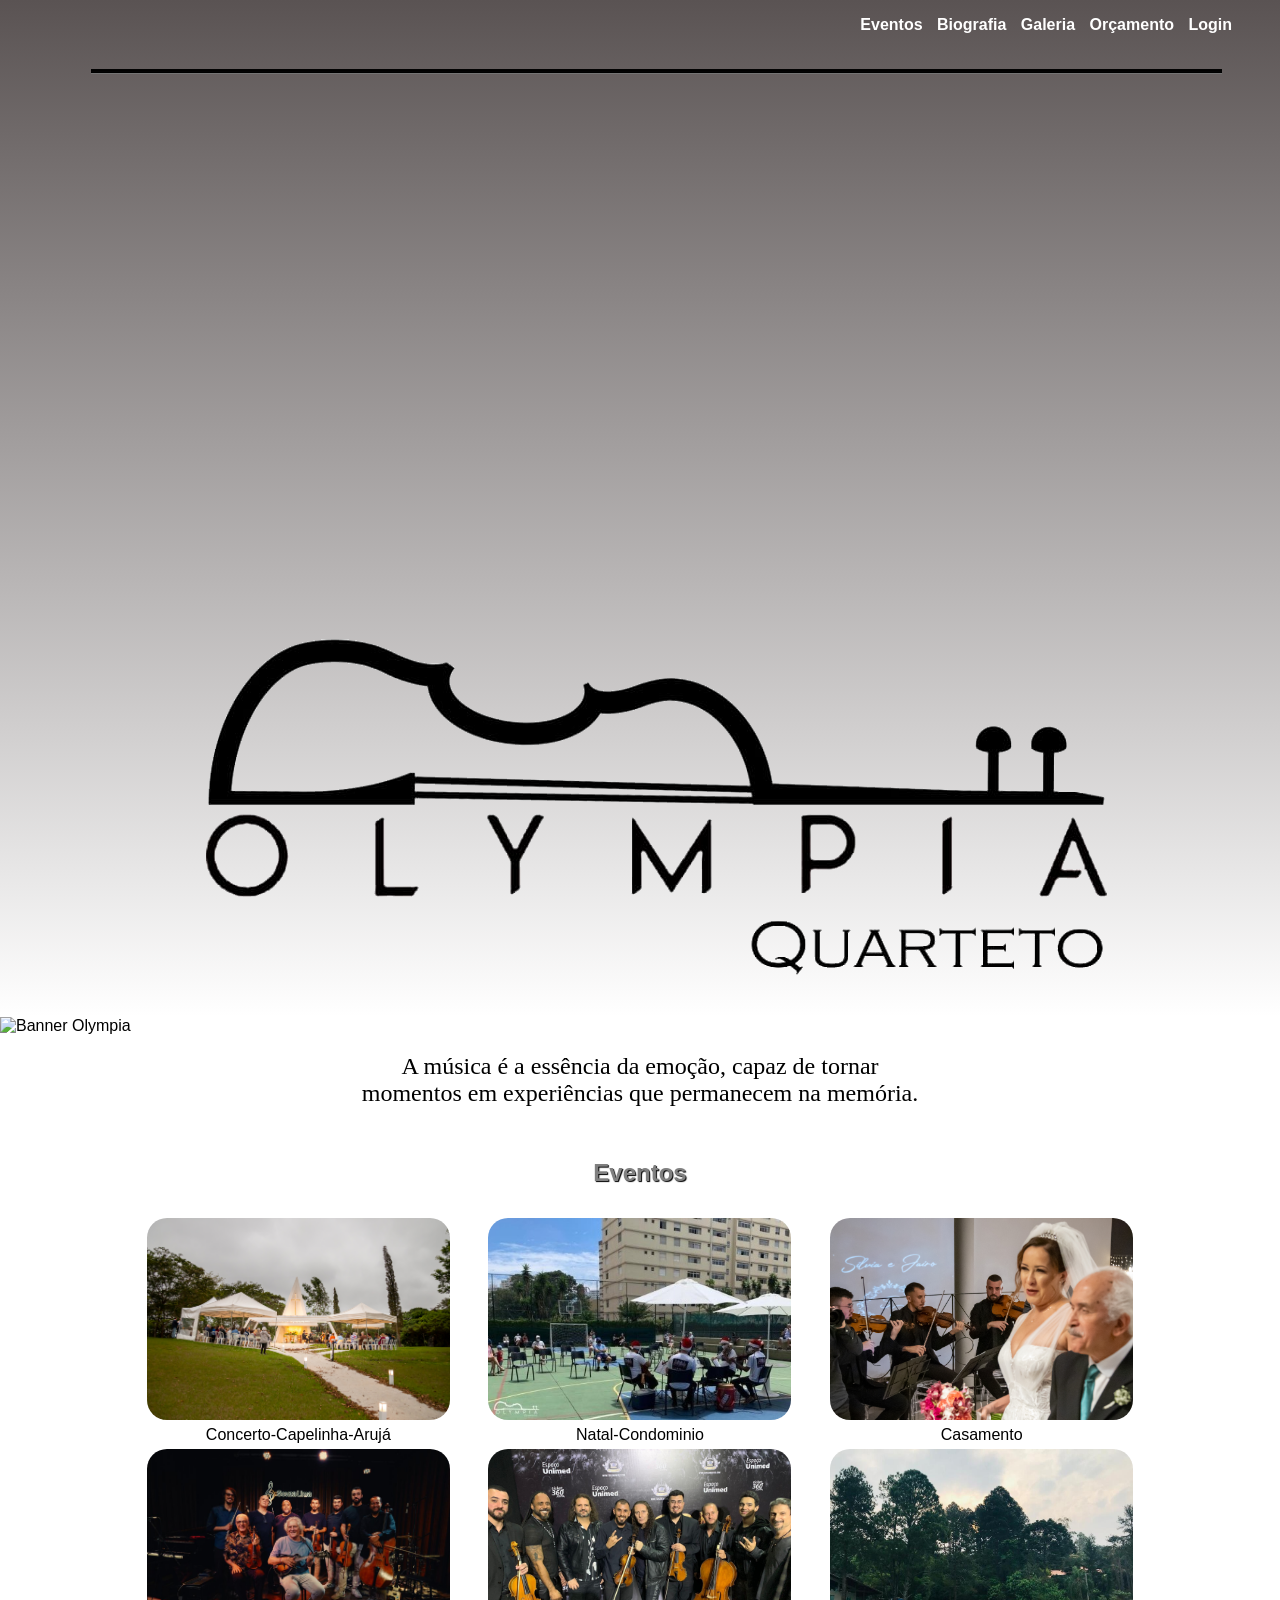
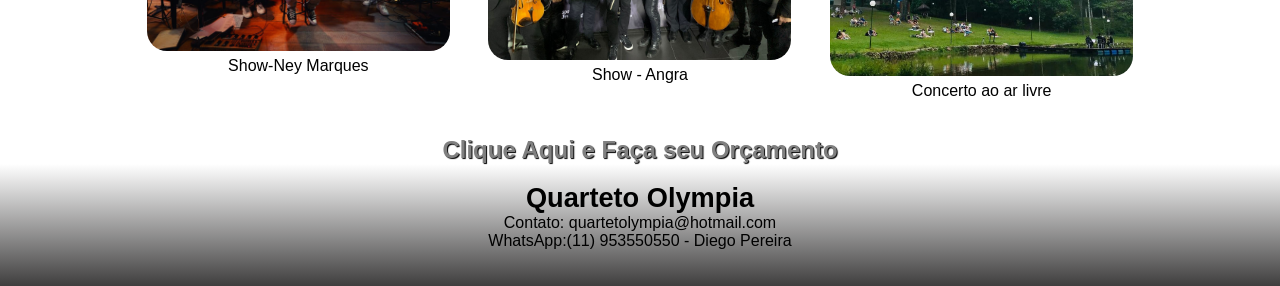
==== target/classes/static/index.html @ dbd0b1e3 "v2: Migracao para Java + Spring Boot + JWT + Security + MySQL" ====
<!DOCTYPE html>
<html lang="pt-br">
<head>
    <meta charset="UTF-8">
    <meta name="viewport" content="width=device-width, initial-scale=1.0">
    <link rel="stylesheet" type="text/css" href="css/style.css">
    <title>Quarteto Olympia</title>
</head>
<body>
    <header> 
    <nav>
        <a href="#Eventos">Eventos</a>
        <a href="pages/biografia.html" title="Biografia">Biografia</a>
        <a href="pages/galeria.html" title="Fotos">Galeria</a>
        <a href="pages/orcamento.html" title="Orçamento">Orçamento</a>
        <span id="nav-auth">
            <a href="pages/login.html" title="Login">Login</a>
        </span>
    </nav>
    <br>
    <figure>
        <img src="img/logo.png" alt="Logo">
    </figure>
    </header>

<section class="banner">
    <img id="slide" src="img/imagem1.jpg" alt="Banner Olympia">
</section>
<script>
    let imagens = [
        "img/imagem1.jpg",
        "img/imagem2.jpg",
        "img/imagem3.jpg",
    ];
    let index = 0;
    let slide = document.getElementById("slide");
    function trocarImagem() {
        index++;
        if (index >= imagens.length) { index = 0; }
        slide.style.opacity = 0;
        setTimeout(() => { slide.src = imagens[index]; slide.style.opacity = 1; }, 500);
    }
    setInterval(trocarImagem, 5000);

    const token = localStorage.getItem('olympia_token');
    const user = JSON.parse(localStorage.getItem('olympia_user') || 'null');
    if (token && user) {
        document.getElementById('nav-auth').innerHTML = `
            <a href="pages/pedidos.html">Meus Pedidos</a>
            ${user.role === 'ROLE_ADMIN' ? '<a href="pages/admin.html">Admin</a>' : ''}
            <a href="#" onclick="logout()">Sair</a>
        `;
    }
    function logout() {
        localStorage.removeItem('olympia_token');
        localStorage.removeItem('olympia_user');
        location.reload();
    }
</script>
<br>

<p class="paragrafo"> A música é a essência da emoção, capaz de tornar<br> momentos em experiências que permanecem na memória.</p>

<br>
<a href="#" id="Eventos"></a>
<br>
<section class="conteudo" id="grid-conteudo">
<h5>Eventos</h5> 
<br>
<div class="grid">
    <div><figure>
        <img class="imagens-site" src="img/capelinha.jpg" alt="imagem capela">  
        <figcaption>Concerto-Capelinha-Arujá</figcaption>
    </figure></div>
    <div><figure>
        <img class="imagens-site" src="img/Concerto_de_Natal-Condominio.jpg" alt="imagem Concerto de natal"> 
        <figcaption>Natal-Condominio</figcaption> 
    </figure></div>
    <div><figure>
        <img class="imagens-site" src="img/casamento.jpg" alt="imagem de casamento"> 
        <figcaption>Casamento</figcaption> 
    </figure></div>
    <div><figure>
        <img class="imagens-site" src="img/bandolim.jpg" alt="imagem Quarteto e bandolim">  
        <figcaption>Show-Ney Marques</figcaption>
    </figure></div>
    <div><figure>
        <img class="imagens-site" src="img/angra.jpg" alt="imagem Show do angra">  
        <figcaption>Show - Angra</figcaption>
    </figure></div>
    <div><figure>
        <img class="imagens-site" src="img/Haras-2.jpg" alt="Concerto ao ar livre"> 
        <figcaption>Concerto ao ar livre</figcaption> 
    </figure></div>
</div>
</section>
<br>
<a href="pages/orcamento.html"><h5>Clique Aqui e Faça seu Orçamento</h5></a>

<footer> 
    <br>
    <h3>Quarteto Olympia</h3>
    <p>Contato: quartetolympia@hotmail.com</p>
    <p>WhatsApp:(11) 953550550 - Diego Pereira</p>
    <br><br>
</footer>

</body>
</html>
---- target/classes/static/css/style.css ----
*{
    margin:0;
    border:0;
    padding:0;
}

html{

    font-family: arial;
}

header{
    background: linear-gradient(to top, #fff, #5a5353);
    color: #fff;
    width: 100%;
    font-size: 1.8rem;
    padding: 1rem;
        
}

footer{
    background: linear-gradient(to bottom, #fff, #3f3e3e);
    color: black;
    width: 100%;
    text-align: center;

}



.conteudo{
    font-size: 1.6rem;
    background-color: #fff;
    padding: 1rem;
    margin:0 auto;
    text-align: justify;
    max-width: 80%;
   
}

figure{
    text-align: center;
}




.imagens-site{
    border-radius: 20px;
    width: 90%;
    height: 30%;
    
    
}

.imagens-site:hover{
    border-radius: 20px;
    width: 90%;
    height: 30%;
    opacity: 0.7;
    
    
}

@media(min-width:280px) and (max-width:450px){
    .imagens-site{
        border-radius: 20px;
        width: 90%;
        height: 30%;
    }
}

.paragrafo {
    font-family: Georgia, serif;
    text-align: center;
    font-size: 1.5rem;
}

h1{
    font-size: 2rem;
    text-align: center;
    text-shadow: 1px 1px 1px #000;
    color: grey;
}

h2{
    font-size: 1.9rem;
}

h3{
    font-size: 1.7rem;
}

h4{
    font-size: 1.6rem;
}

h5{
    font-size: 1.5rem;
    color: grey;

    text-shadow: 1px 1px 1px   #000;
    text-align: center;
}

ul{
    font-family: Georgia, serif;
    text-align: center;
    font-size: 1rem;

}

#grid-conteudo{
    background-color: #fff;
}

.grid{
    display: grid;
    grid-template-columns: repeat(auto-fill, minmax(300px, 1fr));
    grid-gap: 1px;
    max-width: 1200px;
    margin: 0 auto;
    max-height: 50%;
    
}

.grid div{
    background-color: #fff;
    text-align: center;
    padding: 2px;
    
}

nav{
    text-align: right;
    font-size: 1rem;
    word-spacing: 10px;
    margin-right: 5%;
    padding-bottom: 2px;
}

a{
    text-decoration: none;
    color: #fff;
    font-weight: bold;
}

a:hover{
    color:#ff8247
    
}

figcaption{
    font-size: 1rem;
}

.banner{
    width: 100%;
    height: 100%;
    overflow: hidden;
    position: relative;

}
.banner img {
 width: 100%;
 height: 100%;
 object-fit: cover ;
 display: block;
 transition: opacity 1.5s ease-in-out;

}
@media (max-width: 480px) {
    .banner {
        height: 40vh; 
    }
}
/* ── SISTEMA - classes adicionais ── */
.formulario {
    max-width: 800px;
    margin: 0 auto;
    padding: 30px;
    background: #f9f9f9;
    border-radius: 10px;
    box-shadow: 0 5px 15px rgba(0,0,0,0.1);
}
.form-row { display: grid; grid-template-columns: 1fr 1fr; gap: 20px; margin-bottom: 15px; }
.form-group { margin-bottom: 15px; }
.form-group.full-width { grid-column: 1 / -1; }
label { display: block; color: #333; font-weight: bold; margin-bottom: 5px; font-size: 0.9rem; }
label .required { color: #e74c3c; }
input, select, textarea {
    width: 100%;
    padding: 10px;
    border: 2px solid #ddd;
    border-radius: 5px;
    font-size: 1rem;
    transition: border-color 0.3s;
}
input:focus, select:focus, textarea:focus { outline: none; border-color: #ff8247; }
textarea { resize: vertical; min-height: 100px; font-family: arial; }
.btn {
    background: linear-gradient(to right, #5a5353, #3f3e3e);
    color: white;
    border: none;
    padding: 12px 28px;
    font-size: 1rem;
    font-weight: bold;
    cursor: pointer;
    border-radius: 5px;
    transition: all 0.3s;
    display: inline-block;
    text-decoration: none;
}
.btn:hover { background: linear-gradient(to right, #3f3e3e, #2a2929); transform: translateY(-2px); box-shadow: 0 5px 15px rgba(0,0,0,0.3); color: #fff; }
.btn-block { width: 100%; text-align: center; }
.btn-danger { background: linear-gradient(to right, #c0392b, #e74c3c); }
.btn-success { background: linear-gradient(to right, #27ae60, #2ecc71); }
.btn-sm { padding: 6px 14px; font-size: 0.85rem; }
.alert { padding: 12px 18px; border-radius: 6px; margin: 10px 0; font-size: 0.95rem; }
.alert-success { background: #d4edda; color: #155724; border: 1px solid #c3e6cb; }
.alert-error   { background: #f8d7da; color: #721c24; border: 1px solid #f5c6cb; }
.alert-info    { background: #d1ecf1; color: #0c5460; border: 1px solid #bee5eb; }
.tabela-container { overflow-x: auto; margin: 20px 0; }
table { width: 100%; border-collapse: collapse; font-size: 0.95rem; }
th { background: #5a5353; color: #fff; padding: 10px 14px; text-align: left; }
td { padding: 9px 14px; border-bottom: 1px solid #ddd; }
tr:hover td { background: #f5f5f5; }
.badge { padding: 3px 10px; border-radius: 12px; font-size: 0.8rem; font-weight: bold; }
.badge-pendente   { background: #fff3cd; color: #856404; }
.badge-confirmado { background: #d4edda; color: #155724; }
.badge-cancelado  { background: #f8d7da; color: #721c24; }
.badge-concluido  { background: #cce5ff; color: #004085; }
.card { background: #fff; border-radius: 10px; box-shadow: 0 3px 12px rgba(0,0,0,0.1); padding: 20px; margin: 16px 0; }
.card-header { font-size: 1.1rem; font-weight: bold; color: #5a5353; margin-bottom: 12px; border-bottom: 2px solid #ff8247; padding-bottom: 8px; }
.formacoes-grid { display: grid; grid-template-columns: repeat(auto-fill, minmax(220px, 1fr)); gap: 16px; margin: 20px 0; }
.formacao-card { border: 2px solid #ddd; border-radius: 10px; padding: 18px; text-align: center; cursor: pointer; transition: all 0.2s; background: #fff; }
.formacao-card:hover, .formacao-card.selecionado { border-color: #ff8247; background: #fff8f5; }
.formacao-card .valor { font-size: 1.4rem; font-weight: bold; color: #ff8247; }
.formacao-card .nome { font-weight: bold; font-size: 1.05rem; margin-bottom: 6px; }
.formacao-card .comp { font-size: 0.82rem; color: #666; }
.partituras-lista { max-height: 250px; overflow-y: auto; border: 1px solid #ddd; border-radius: 6px; padding: 8px; background: #fff; }
.partitura-item { display: flex; align-items: center; gap: 8px; padding: 4px 0; }
.partitura-item label { font-weight: normal; margin: 0; cursor: pointer; color: #333; }
.resumo { background: #f9f9f9; border-radius: 8px; padding: 16px; margin-top: 16px; }
.resumo-linha { display: flex; justify-content: space-between; padding: 4px 0; }
.resumo-total { font-size: 1.3rem; font-weight: bold; color: #ff8247; border-top: 2px solid #ddd; padding-top: 8px; margin-top: 8px; }
.loading { text-align: center; padding: 40px; color: #888; font-size: 1.1rem; }
@media (max-width: 768px) {
    .form-row { grid-template-columns: 1fr; }
    .formacoes-grid { grid-template-columns: 1fr 1fr; }
}
@media (max-width: 480px) {
    .formacoes-grid { grid-template-columns: 1fr; }
}
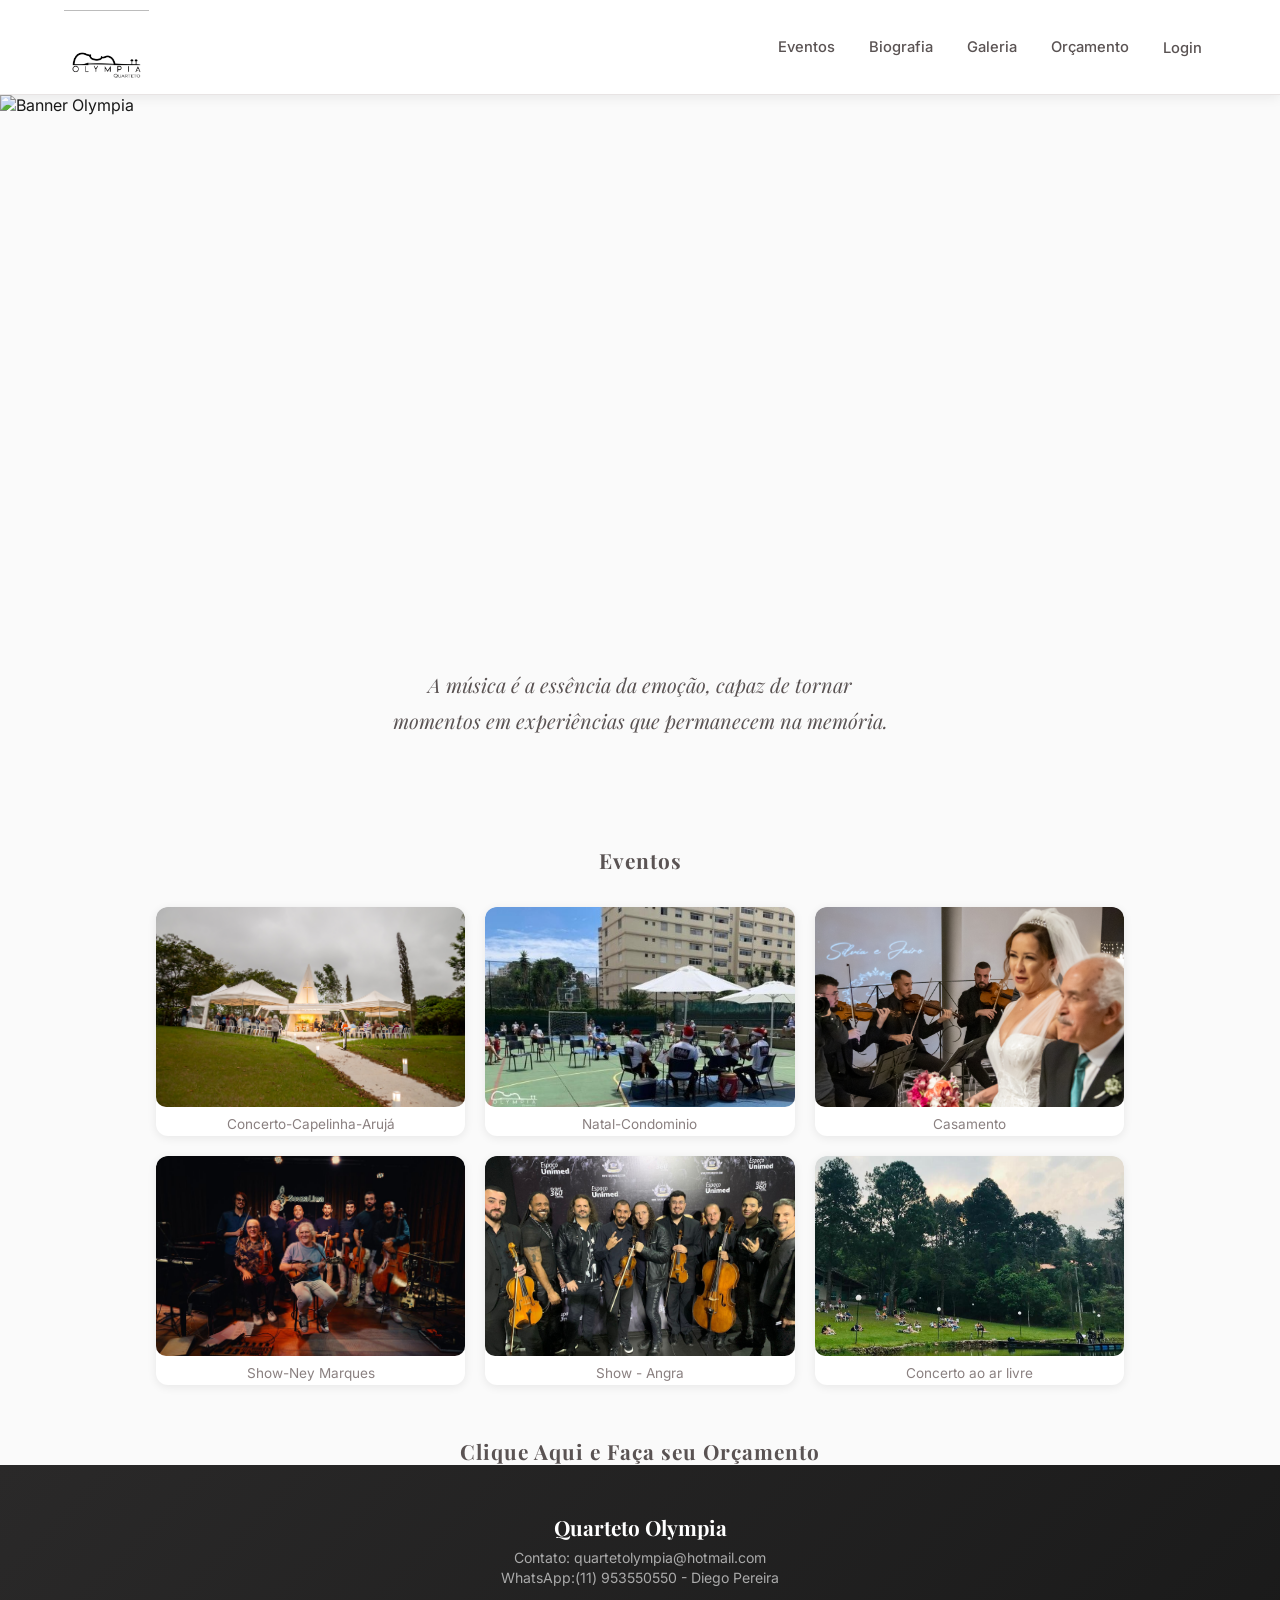
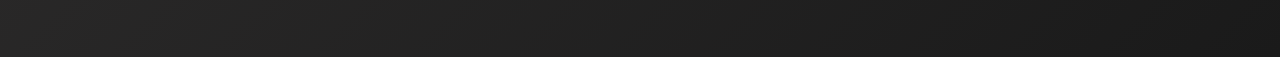
==== commit ccbeeeb5: "testes: 30 testes unitarios cobrindo todas as regras de negocio" ====
--- a/target/classes/static/index.html
+++ b/target/classes/static/index.html
@@ -7,21 +7,22 @@
     <title>Quarteto Olympia</title>
 </head>
 <body>
-    <header> 
-    <nav>
-        <a href="#Eventos">Eventos</a>
+    <header>
+    <div class="header-inner">
+        <figure>
+            <img src="img/logo.png" alt="Logo Quarteto Olympia">
+        </figure>
+        <nav>
+            <a href="#Eventos">Eventos</a>
         <a href="pages/biografia.html" title="Biografia">Biografia</a>
         <a href="pages/galeria.html" title="Fotos">Galeria</a>
         <a href="pages/orcamento.html" title="Orçamento">Orçamento</a>
         <span id="nav-auth">
-            <a href="pages/login.html" title="Login">Login</a>
+            <a href="pages/orcamento.html" title="Orçamento">Login</a>
         </span>
-    </nav>
-    <br>
-    <figure>
-        <img src="img/logo.png" alt="Logo">
-    </figure>
-    </header>
+        </nav>
+    </div>
+</header>
 
 <section class="banner">
     <img id="slide" src="img/imagem1.jpg" alt="Banner Olympia">
--- a/target/classes/static/css/style.css
+++ b/target/classes/static/css/style.css
@@ -1,254 +1,434 @@
-*{
-    margin:0;
-    border:0;
-    padding:0;
-}
-
-html{
-
-    font-family: arial;
-}
-
-header{
-    background: linear-gradient(to top, #fff, #5a5353);
-    color: #fff;
-    width: 100%;
-    font-size: 1.8rem;
-    padding: 1rem;
-        
-}
-
-footer{
-    background: linear-gradient(to bottom, #fff, #3f3e3e);
-    color: black;
-    width: 100%;
-    text-align: center;
-
-}
-
-
-
-.conteudo{
-    font-size: 1.6rem;
-    background-color: #fff;
-    padding: 1rem;
-    margin:0 auto;
-    text-align: justify;
-    max-width: 80%;
-   
-}
-
-figure{
-    text-align: center;
-}
-
-
-
-
-.imagens-site{
-    border-radius: 20px;
-    width: 90%;
-    height: 30%;
-    
-    
-}
-
-.imagens-site:hover{
-    border-radius: 20px;
-    width: 90%;
-    height: 30%;
-    opacity: 0.7;
-    
-    
-}
-
-@media(min-width:280px) and (max-width:450px){
-    .imagens-site{
-        border-radius: 20px;
-        width: 90%;
-        height: 30%;
-    }
-}
-
-.paragrafo {
-    font-family: Georgia, serif;
-    text-align: center;
-    font-size: 1.5rem;
-}
-
-h1{
-    font-size: 2rem;
-    text-align: center;
-    text-shadow: 1px 1px 1px #000;
-    color: grey;
-}
-
-h2{
-    font-size: 1.9rem;
-}
-
-h3{
-    font-size: 1.7rem;
-}
-
-h4{
-    font-size: 1.6rem;
-}
-
-h5{
-    font-size: 1.5rem;
-    color: grey;
-
-    text-shadow: 1px 1px 1px   #000;
-    text-align: center;
-}
-
-ul{
-    font-family: Georgia, serif;
-    text-align: center;
-    font-size: 1rem;
-
-}
-
-#grid-conteudo{
-    background-color: #fff;
-}
-
-.grid{
-    display: grid;
-    grid-template-columns: repeat(auto-fill, minmax(300px, 1fr));
-    grid-gap: 1px;
-    max-width: 1200px;
-    margin: 0 auto;
-    max-height: 50%;
-    
-}
-
-.grid div{
-    background-color: #fff;
-    text-align: center;
-    padding: 2px;
-    
-}
-
-nav{
-    text-align: right;
-    font-size: 1rem;
-    word-spacing: 10px;
-    margin-right: 5%;
-    padding-bottom: 2px;
-}
-
-a{
-    text-decoration: none;
-    color: #fff;
-    font-weight: bold;
-}
-
-a:hover{
-    color:#ff8247
-    
-}
-
-figcaption{
-    font-size: 1rem;
-}
-
-.banner{
-    width: 100%;
-    height: 100%;
-    overflow: hidden;
-    position: relative;
-
-}
-.banner img {
- width: 100%;
- height: 100%;
- object-fit: cover ;
- display: block;
- transition: opacity 1.5s ease-in-out;
-
-}
-@media (max-width: 480px) {
-    .banner {
-        height: 40vh; 
-    }
-}
-/* ── SISTEMA - classes adicionais ── */
+/* ══════════════════════════════════════
+   QUARTETO OLYMPIA — Design Moderno
+══════════════════════════════════════ */
+
+@import url('https://fonts.googleapis.com/css2?family=Playfair+Display:wght@400;600;700&family=Inter:wght@300;400;500;600&display=swap');
+
+*, *::before, *::after {
+    margin: 0; border: 0; padding: 0;
+    box-sizing: border-box;
+}
+
+:root {
+    --preto:    #1a1a1a;
+    --cinza:    #5a5353;
+    --cinza2:   #8a8080;
+    --laranja:  #d4782a;
+    --laranja2: #f0954a;
+    --fundo:    #fafafa;
+    --branco:   #ffffff;
+    --borda:    #e8e4e4;
+    --sombra:   rgba(0,0,0,0.08);
+}
+
+html { font-family: 'Inter', Arial, sans-serif; scroll-behavior: smooth; }
+
+body {
+    display: flex;
+    flex-direction: column;
+    min-height: 100vh;
+    background: var(--fundo);
+    color: var(--preto);
+}
+
+/* ══ HEADER ══════════════════════════ */
+header {
+    background: var(--branco);
+    width: 100%;
+    padding: 0;
+    border-bottom: 1px solid var(--borda);
+    box-shadow: 0 2px 12px var(--sombra);
+    position: sticky;
+    top: 0;
+    z-index: 100;
+}
+
+.header-inner {
+    display: flex;
+    align-items: center;
+    justify-content: space-between;
+    max-width: 1200px;
+    margin: 0 auto;
+    padding: 10px 24px;
+}
+
+header figure { margin: 0; }
+header figure img {
+    max-height: 70px;
+    width: auto;
+    max-width: 200px;
+}
+
+/* ══ NAV ══════════════════════════════ */
+nav {
+    display: flex;
+    align-items: center;
+    flex-wrap: wrap;
+    gap: 6px;
+}
+
+nav a {
+    text-decoration: none;
+    color: var(--cinza);
+    font-weight: 500;
+    font-size: 0.92rem;
+    padding: 6px 14px;
+    border-radius: 20px;
+    transition: all 0.2s;
+    white-space: nowrap;
+}
+
+nav a:hover {
+    color: var(--branco);
+    background: var(--laranja);
+}
+
+/* ══ FOOTER ══════════════════════════ */
+footer {
+    flex-shrink: 0;
+    background: linear-gradient(135deg, #2a2929, #1a1a1a);
+    color: #ccc;
+    width: 100%;
+    text-align: center;
+    padding: 28px 1rem;
+}
+
+footer h3 { color: var(--branco); font-family: 'Playfair Display', serif; font-size: 1.3rem; margin-bottom: 8px; }
+footer p  { font-size: 0.88rem; color: #aaa; margin: 3px 0; }
+
+/* ══ LINKS ════════════════════════════ */
+a { text-decoration: none; color: var(--laranja); font-weight: 500; }
+a:hover { color: var(--laranja2); }
+
+/* ══ CONTEÚDO ════════════════════════ */
+section.conteudo, section#grid-conteudo { flex: 1 0 auto; }
+
+.conteudo {
+    font-size: 1.05rem;
+    background: var(--branco);
+    padding: 2rem;
+    margin: 0 auto;
+    text-align: justify;
+    width: 100%;
+    max-width: 1000px;
+    line-height: 1.7;
+}
+
+figure { text-align: center; }
+figcaption { font-size: 0.85rem; color: var(--cinza2); margin-top: 6px; }
+
+/* ══ IMAGENS GRID ════════════════════ */
+.imagens-site {
+    border-radius: 10px;
+    width: 100%;
+    height: 200px;
+    object-fit: cover;
+    object-position: center;
+    display: block;
+    transition: transform 0.3s, box-shadow 0.3s;
+}
+.imagens-site:hover {
+    transform: scale(1.03);
+    box-shadow: 0 8px 24px rgba(0,0,0,0.18);
+}
+
+/* ══ PARAGRAFO ════════════════════════ */
+.paragrafo {
+    font-family: 'Playfair Display', Georgia, serif;
+    text-align: center;
+    font-size: 1.25rem;
+    padding: 2rem;
+    color: var(--cinza);
+    font-style: italic;
+    line-height: 1.8;
+}
+
+/* ══ TIPOGRAFIA ══════════════════════ */
+h1 { font-family: 'Playfair Display', serif; font-size: 2.2rem; text-align: center; color: var(--cinza); margin-bottom: 1rem; }
+h2 { font-family: 'Playfair Display', serif; font-size: 1.7rem; color: var(--preto); margin-bottom: 0.5rem; }
+h3 { font-size: 1.3rem; color: var(--preto); }
+h4 { font-size: 1.1rem; }
+h5 { font-family: 'Playfair Display', serif; font-size: 1.3rem; color: var(--cinza); text-align: center; letter-spacing: 1px; }
+ul { font-size: 1rem; }
+
+/* ══ GRID EVENTOS ════════════════════ */
+#grid-conteudo { background: var(--fundo); padding: 2rem 1rem; }
+
+.grid {
+    display: grid;
+    grid-template-columns: repeat(auto-fill, minmax(280px, 1fr));
+    gap: 20px;
+    max-width: 1200px;
+    margin: 0 auto;
+}
+
+.grid div {
+    background: var(--branco);
+    text-align: center;
+    border-radius: 12px;
+    overflow: hidden;
+    box-shadow: 0 2px 10px var(--sombra);
+    transition: transform 0.2s, box-shadow 0.2s;
+}
+
+.grid div:hover {
+    transform: translateY(-4px);
+    box-shadow: 0 8px 24px rgba(0,0,0,0.12);
+}
+
+/* ══ BANNER ══════════════════════════ */
+.banner { width: 100%; overflow: hidden; }
+.banner img {
+    width: 100%;
+    height: 520px;
+    object-fit: cover;
+    object-position: center 20%;
+    display: block;
+    transition: opacity 1.5s ease-in-out;
+}
+
+/* ══ SEÇÃO TÍTULO ════════════════════ */
+.secao-titulo {
+    text-align: center;
+    padding: 2.5rem 1rem 1rem;
+}
+.secao-titulo h5::after {
+    content: '';
+    display: block;
+    width: 50px;
+    height: 3px;
+    background: var(--laranja);
+    margin: 10px auto 0;
+    border-radius: 2px;
+}
+
+/* ══ FORMULÁRIOS ════════════════════ */
 .formulario {
+    width: 100%;
     max-width: 800px;
     margin: 0 auto;
-    padding: 30px;
-    background: #f9f9f9;
-    border-radius: 10px;
-    box-shadow: 0 5px 15px rgba(0,0,0,0.1);
-}
-.form-row { display: grid; grid-template-columns: 1fr 1fr; gap: 20px; margin-bottom: 15px; }
-.form-group { margin-bottom: 15px; }
+    padding: 24px;
+    background: var(--branco);
+    border-radius: 14px;
+    box-shadow: 0 4px 20px var(--sombra);
+    border: 1px solid var(--borda);
+}
+
+.form-row { display: grid; grid-template-columns: 1fr 1fr; gap: 16px; margin-bottom: 12px; }
+.form-group { margin-bottom: 14px; }
 .form-group.full-width { grid-column: 1 / -1; }
-label { display: block; color: #333; font-weight: bold; margin-bottom: 5px; font-size: 0.9rem; }
+
+label { display: block; color: var(--cinza); font-weight: 600; margin-bottom: 5px; font-size: 0.85rem; text-transform: uppercase; letter-spacing: 0.4px; }
 label .required { color: #e74c3c; }
+
 input, select, textarea {
     width: 100%;
-    padding: 10px;
-    border: 2px solid #ddd;
-    border-radius: 5px;
-    font-size: 1rem;
-    transition: border-color 0.3s;
-}
-input:focus, select:focus, textarea:focus { outline: none; border-color: #ff8247; }
-textarea { resize: vertical; min-height: 100px; font-family: arial; }
+    padding: 10px 14px;
+    border: 1.5px solid var(--borda);
+    border-radius: 8px;
+    font-size: 0.95rem;
+    transition: border-color 0.2s, box-shadow 0.2s;
+    background: var(--fundo);
+    color: var(--preto);
+    font-family: 'Inter', Arial, sans-serif;
+}
+input:focus, select:focus, textarea:focus {
+    outline: none;
+    border-color: var(--laranja);
+    box-shadow: 0 0 0 3px rgba(212,120,42,0.12);
+    background: var(--branco);
+}
+textarea { resize: vertical; min-height: 90px; }
+
+/* ══ BOTÕES ══════════════════════════ */
 .btn {
-    background: linear-gradient(to right, #5a5353, #3f3e3e);
-    color: white;
+    background: linear-gradient(135deg, var(--cinza), var(--preto));
+    color: var(--branco);
     border: none;
-    padding: 12px 28px;
-    font-size: 1rem;
-    font-weight: bold;
+    padding: 11px 26px;
+    font-size: 0.9rem;
+    font-weight: 600;
     cursor: pointer;
-    border-radius: 5px;
-    transition: all 0.3s;
+    border-radius: 8px;
+    transition: all 0.25s;
     display: inline-block;
-    text-decoration: none;
-}
-.btn:hover { background: linear-gradient(to right, #3f3e3e, #2a2929); transform: translateY(-2px); box-shadow: 0 5px 15px rgba(0,0,0,0.3); color: #fff; }
-.btn-block { width: 100%; text-align: center; }
-.btn-danger { background: linear-gradient(to right, #c0392b, #e74c3c); }
-.btn-success { background: linear-gradient(to right, #27ae60, #2ecc71); }
-.btn-sm { padding: 6px 14px; font-size: 0.85rem; }
-.alert { padding: 12px 18px; border-radius: 6px; margin: 10px 0; font-size: 0.95rem; }
-.alert-success { background: #d4edda; color: #155724; border: 1px solid #c3e6cb; }
-.alert-error   { background: #f8d7da; color: #721c24; border: 1px solid #f5c6cb; }
-.alert-info    { background: #d1ecf1; color: #0c5460; border: 1px solid #bee5eb; }
-.tabela-container { overflow-x: auto; margin: 20px 0; }
-table { width: 100%; border-collapse: collapse; font-size: 0.95rem; }
-th { background: #5a5353; color: #fff; padding: 10px 14px; text-align: left; }
-td { padding: 9px 14px; border-bottom: 1px solid #ddd; }
-tr:hover td { background: #f5f5f5; }
-.badge { padding: 3px 10px; border-radius: 12px; font-size: 0.8rem; font-weight: bold; }
+    text-align: center;
+    letter-spacing: 0.5px;
+}
+.btn:hover { background: linear-gradient(135deg, var(--laranja), var(--laranja2)); transform: translateY(-2px); box-shadow: 0 6px 18px rgba(212,120,42,0.35); color: var(--branco); }
+.btn-block  { width: 100%; }
+.btn-danger { background: linear-gradient(135deg, #c0392b, #e74c3c); }
+.btn-danger:hover { background: linear-gradient(135deg, #e74c3c, #ff6b6b); }
+.btn-success { background: linear-gradient(135deg, #27ae60, #2ecc71); }
+.btn-success:hover { background: linear-gradient(135deg, #2ecc71, #55efc4); }
+.btn-sm { padding: 6px 14px; font-size: 0.82rem; }
+
+/* ══ ALERTAS ════════════════════════ */
+.alert { padding: 12px 16px; border-radius: 8px; margin: 10px 0; font-size: 0.9rem; }
+.alert-success { background: #d4edda; color: #155724; border-left: 4px solid #28a745; }
+.alert-error   { background: #f8d7da; color: #721c24; border-left: 4px solid #dc3545; }
+.alert-info    { background: #e8f4f8; color: #0c5460; border-left: 4px solid #17a2b8; }
+
+/* ══ TABELA ══════════════════════════ */
+.tabela-container { overflow-x: auto; margin: 16px 0; border-radius: 10px; box-shadow: 0 2px 10px var(--sombra); }
+table { width: 100%; border-collapse: collapse; font-size: 0.88rem; min-width: 500px; }
+th { background: var(--cinza); color: var(--branco); padding: 12px 14px; text-align: left; font-weight: 600; font-size: 0.82rem; text-transform: uppercase; letter-spacing: 0.5px; }
+td { padding: 10px 14px; border-bottom: 1px solid #f0eded; }
+tr:hover td { background: #fdf9f7; }
+
+/* ══ BADGE ═══════════════════════════ */
+.badge { padding: 4px 12px; border-radius: 20px; font-size: 0.75rem; font-weight: 600; letter-spacing: 0.3px; }
 .badge-pendente   { background: #fff3cd; color: #856404; }
 .badge-confirmado { background: #d4edda; color: #155724; }
 .badge-cancelado  { background: #f8d7da; color: #721c24; }
 .badge-concluido  { background: #cce5ff; color: #004085; }
-.card { background: #fff; border-radius: 10px; box-shadow: 0 3px 12px rgba(0,0,0,0.1); padding: 20px; margin: 16px 0; }
-.card-header { font-size: 1.1rem; font-weight: bold; color: #5a5353; margin-bottom: 12px; border-bottom: 2px solid #ff8247; padding-bottom: 8px; }
-.formacoes-grid { display: grid; grid-template-columns: repeat(auto-fill, minmax(220px, 1fr)); gap: 16px; margin: 20px 0; }
-.formacao-card { border: 2px solid #ddd; border-radius: 10px; padding: 18px; text-align: center; cursor: pointer; transition: all 0.2s; background: #fff; }
-.formacao-card:hover, .formacao-card.selecionado { border-color: #ff8247; background: #fff8f5; }
-.formacao-card .valor { font-size: 1.4rem; font-weight: bold; color: #ff8247; }
-.formacao-card .nome { font-weight: bold; font-size: 1.05rem; margin-bottom: 6px; }
-.formacao-card .comp { font-size: 0.82rem; color: #666; }
-.partituras-lista { max-height: 250px; overflow-y: auto; border: 1px solid #ddd; border-radius: 6px; padding: 8px; background: #fff; }
-.partitura-item { display: flex; align-items: center; gap: 8px; padding: 4px 0; }
-.partitura-item label { font-weight: normal; margin: 0; cursor: pointer; color: #333; }
-.resumo { background: #f9f9f9; border-radius: 8px; padding: 16px; margin-top: 16px; }
-.resumo-linha { display: flex; justify-content: space-between; padding: 4px 0; }
-.resumo-total { font-size: 1.3rem; font-weight: bold; color: #ff8247; border-top: 2px solid #ddd; padding-top: 8px; margin-top: 8px; }
-.loading { text-align: center; padding: 40px; color: #888; font-size: 1.1rem; }
+
+/* ══ CARD ════════════════════════════ */
+.card {
+    background: var(--branco);
+    border-radius: 12px;
+    box-shadow: 0 2px 12px var(--sombra);
+    padding: 20px;
+    margin: 14px 0;
+    border: 1px solid var(--borda);
+}
+.card-header {
+    font-size: 0.95rem;
+    font-weight: 700;
+    color: var(--cinza);
+    margin-bottom: 14px;
+    padding-bottom: 10px;
+    border-bottom: 2px solid var(--laranja);
+    text-transform: uppercase;
+    letter-spacing: 0.5px;
+}
+
+/* ══ FORMAÇÕES ═══════════════════════ */
+.formacoes-grid { display: grid; grid-template-columns: repeat(auto-fill, minmax(170px, 1fr)); gap: 14px; margin: 16px 0; }
+.formacao-card {
+    border: 2px solid var(--borda);
+    border-radius: 12px;
+    padding: 18px 14px;
+    text-align: center;
+    cursor: pointer;
+    transition: all 0.25s;
+    background: var(--branco);
+    position: relative;
+    overflow: hidden;
+}
+.formacao-card::before {
+    content: '';
+    position: absolute;
+    top: 0; left: 0; right: 0;
+    height: 3px;
+    background: var(--borda);
+    transition: background 0.25s;
+}
+.formacao-card:hover, .formacao-card.selecionado {
+    border-color: var(--laranja);
+    box-shadow: 0 6px 20px rgba(212,120,42,0.2);
+    transform: translateY(-3px);
+}
+.formacao-card:hover::before, .formacao-card.selecionado::before { background: var(--laranja); }
+.formacao-card .valor { font-size: 1.2rem; font-weight: 700; color: var(--laranja); margin-top: 8px; }
+.formacao-card .nome  { font-weight: 700; font-size: 0.9rem; color: var(--preto); margin-bottom: 4px; }
+.formacao-card .comp  { font-size: 0.75rem; color: var(--cinza2); line-height: 1.4; }
+
+/* ══ PARTITURAS ══════════════════════ */
+.partituras-lista {
+    max-height: 220px;
+    overflow-y: auto;
+    border: 1.5px solid var(--borda);
+    border-radius: 8px;
+    padding: 10px 12px;
+    background: var(--fundo);
+    text-align: left;
+}
+.partituras-lista::-webkit-scrollbar { width: 5px; }
+.partituras-lista::-webkit-scrollbar-track { background: #f0eded; border-radius: 4px; }
+.partituras-lista::-webkit-scrollbar-thumb { background: var(--cinza2); border-radius: 4px; }
+
+.partitura-item { display: flex; align-items: center; gap: 10px; padding: 5px 2px; border-bottom: 1px solid #f5f2f2; text-align: left; }
+.partitura-item:last-child { border-bottom: none; }
+.partitura-item input[type='checkbox'] { flex-shrink: 0; width: 15px; height: 15px; cursor: pointer; accent-color: var(--laranja); }
+.partitura-item label { font-weight: 400; margin: 0; cursor: pointer; color: var(--preto); font-size: 0.88rem; text-align: left; line-height: 1.3; }
+
+/* ══ RESUMO ══════════════════════════ */
+.resumo { background: var(--fundo); border-radius: 10px; padding: 16px; margin-top: 16px; border: 1.5px solid var(--borda); }
+.resumo-linha { display: flex; justify-content: space-between; padding: 5px 0; font-size: 0.92rem; color: var(--cinza); }
+.resumo-total { font-size: 1.15rem; font-weight: 700; color: var(--laranja); border-top: 2px solid var(--borda); padding-top: 10px; margin-top: 8px; display: flex; justify-content: space-between; }
+
+/* ══ LOADING ═════════════════════════ */
+.loading { text-align: center; padding: 40px; color: var(--cinza2); font-size: 0.95rem; }
+
+/* ══ LAYOUT ORÇAMENTO + LOGIN ════════ */
+.orcamento-layout {
+    display: flex;
+    gap: 32px;
+    align-items: flex-start;
+    padding: 24px 0;
+    width: 100%;
+}
+.painel-login {
+    flex: 0 0 300px;
+    position: sticky;
+    top: 90px;
+}
+.painel-divisor {
+    width: 1px;
+    background: var(--borda);
+    align-self: stretch;
+    min-height: 300px;
+    flex-shrink: 0;
+}
+.painel-orcamento { flex: 1; min-width: 0; }
+
+/* ══ RESPONSIVIDADE ══════════════════ */
+@media (max-width: 1024px) {
+    .painel-login { flex: 0 0 260px; }
+    .banner img { height: 400px; }
+}
+
+@media (max-width: 900px) {
+    .orcamento-layout { flex-direction: column; }
+    .painel-login { flex: none; width: 100%; position: static; }
+    .painel-divisor { width: 100%; height: 1px; min-height: unset; margin: 8px 0; }
+    .banner img { height: 340px; }
+}
+
 @media (max-width: 768px) {
+    .header-inner { padding: 10px 16px; }
+    nav { gap: 4px; }
+    nav a { padding: 5px 10px; font-size: 0.85rem; }
+    header figure img { max-height: 55px; }
+    .banner img { height: 260px; }
+    .conteudo { padding: 1.2rem; }
     .form-row { grid-template-columns: 1fr; }
     .formacoes-grid { grid-template-columns: 1fr 1fr; }
-}
+    .imagens-site { height: 170px; }
+    h1 { font-size: 1.7rem; }
+    .paragrafo { font-size: 1.05rem; padding: 1.2rem; }
+}
+
 @media (max-width: 480px) {
+    .header-inner { flex-direction: column; gap: 10px; padding: 12px; }
+    nav { justify-content: center; flex-wrap: wrap; gap: 4px; }
+    nav a { font-size: 0.8rem; padding: 5px 10px; }
+    header figure img { max-height: 48px; }
+    .banner img { height: 190px; object-position: center 30%; }
+    .conteudo { padding: 1rem 0.8rem; font-size: 0.95rem; }
+    .formulario { padding: 14px; }
     .formacoes-grid { grid-template-columns: 1fr; }
-}
+    .grid { grid-template-columns: 1fr; }
+    .imagens-site { height: 200px; }
+    h1 { font-size: 1.4rem; }
+    .btn { padding: 10px 18px; font-size: 0.88rem; }
+    .card { padding: 14px; }
+}
+
+@media (max-width: 360px) {
+    nav a { font-size: 0.75rem; padding: 4px 8px; }
+    header figure img { max-height: 42px; }
+    .banner img { height: 150px; }
+    h1 { font-size: 1.2rem; }
+}
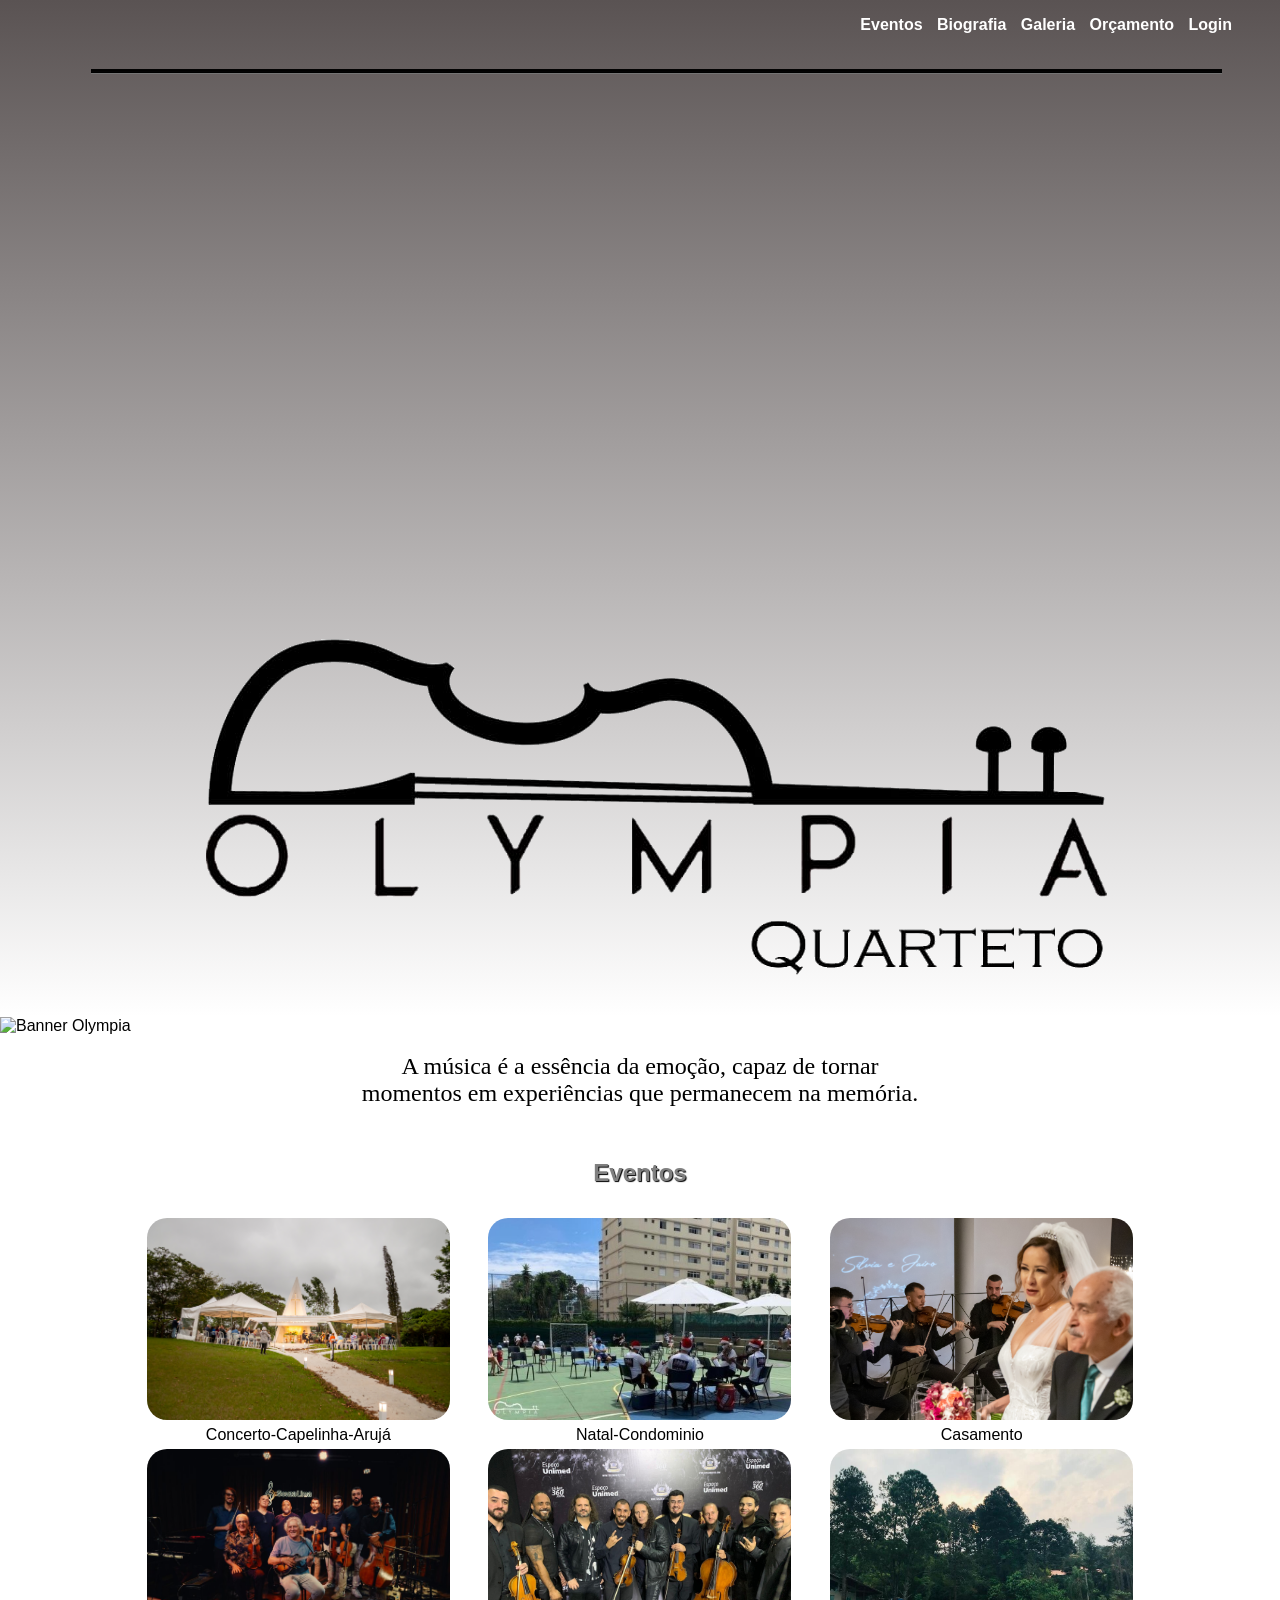
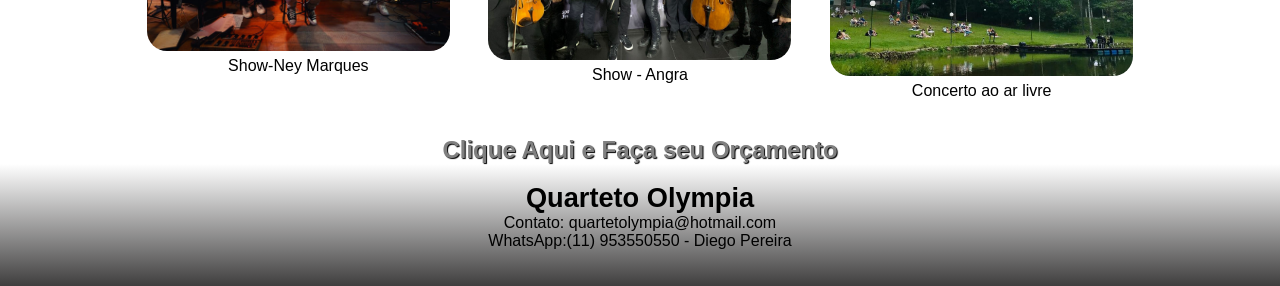
==== commit 15036e2f: "Merge pull request #1 from Gui-violeiroDev/v2-java-spring-boot V2 java spring boot" ====
--- a/target/classes/static/index.html
+++ b/target/classes/static/index.html
@@ -7,22 +7,21 @@
     <title>Quarteto Olympia</title>
 </head>
 <body>
-    <header>
-    <div class="header-inner">
-        <figure>
-            <img src="img/logo.png" alt="Logo Quarteto Olympia">
-        </figure>
-        <nav>
-            <a href="#Eventos">Eventos</a>
+    <header> 
+    <nav>
+        <a href="#Eventos">Eventos</a>
         <a href="pages/biografia.html" title="Biografia">Biografia</a>
         <a href="pages/galeria.html" title="Fotos">Galeria</a>
         <a href="pages/orcamento.html" title="Orçamento">Orçamento</a>
         <span id="nav-auth">
-            <a href="pages/orcamento.html" title="Orçamento">Login</a>
+            <a href="pages/login.html" title="Login">Login</a>
         </span>
-        </nav>
-    </div>
-</header>
+    </nav>
+    <br>
+    <figure>
+        <img src="img/logo.png" alt="Logo">
+    </figure>
+    </header>
 
 <section class="banner">
     <img id="slide" src="img/imagem1.jpg" alt="Banner Olympia">
--- a/target/classes/static/css/style.css
+++ b/target/classes/static/css/style.css
@@ -1,434 +1,254 @@
-/* ══════════════════════════════════════
-   QUARTETO OLYMPIA — Design Moderno
-══════════════════════════════════════ */
-
-@import url('https://fonts.googleapis.com/css2?family=Playfair+Display:wght@400;600;700&family=Inter:wght@300;400;500;600&display=swap');
-
-*, *::before, *::after {
-    margin: 0; border: 0; padding: 0;
-    box-sizing: border-box;
-}
-
-:root {
-    --preto:    #1a1a1a;
-    --cinza:    #5a5353;
-    --cinza2:   #8a8080;
-    --laranja:  #d4782a;
-    --laranja2: #f0954a;
-    --fundo:    #fafafa;
-    --branco:   #ffffff;
-    --borda:    #e8e4e4;
-    --sombra:   rgba(0,0,0,0.08);
-}
-
-html { font-family: 'Inter', Arial, sans-serif; scroll-behavior: smooth; }
-
-body {
-    display: flex;
-    flex-direction: column;
-    min-height: 100vh;
-    background: var(--fundo);
-    color: var(--preto);
-}
-
-/* ══ HEADER ══════════════════════════ */
-header {
-    background: var(--branco);
-    width: 100%;
-    padding: 0;
-    border-bottom: 1px solid var(--borda);
-    box-shadow: 0 2px 12px var(--sombra);
-    position: sticky;
-    top: 0;
-    z-index: 100;
-}
-
-.header-inner {
-    display: flex;
-    align-items: center;
-    justify-content: space-between;
-    max-width: 1200px;
-    margin: 0 auto;
-    padding: 10px 24px;
-}
-
-header figure { margin: 0; }
-header figure img {
-    max-height: 70px;
-    width: auto;
-    max-width: 200px;
-}
-
-/* ══ NAV ══════════════════════════════ */
-nav {
-    display: flex;
-    align-items: center;
-    flex-wrap: wrap;
-    gap: 6px;
-}
-
-nav a {
-    text-decoration: none;
-    color: var(--cinza);
-    font-weight: 500;
-    font-size: 0.92rem;
-    padding: 6px 14px;
-    border-radius: 20px;
-    transition: all 0.2s;
-    white-space: nowrap;
-}
-
-nav a:hover {
-    color: var(--branco);
-    background: var(--laranja);
-}
-
-/* ══ FOOTER ══════════════════════════ */
-footer {
-    flex-shrink: 0;
-    background: linear-gradient(135deg, #2a2929, #1a1a1a);
-    color: #ccc;
-    width: 100%;
-    text-align: center;
-    padding: 28px 1rem;
-}
-
-footer h3 { color: var(--branco); font-family: 'Playfair Display', serif; font-size: 1.3rem; margin-bottom: 8px; }
-footer p  { font-size: 0.88rem; color: #aaa; margin: 3px 0; }
-
-/* ══ LINKS ════════════════════════════ */
-a { text-decoration: none; color: var(--laranja); font-weight: 500; }
-a:hover { color: var(--laranja2); }
-
-/* ══ CONTEÚDO ════════════════════════ */
-section.conteudo, section#grid-conteudo { flex: 1 0 auto; }
-
-.conteudo {
-    font-size: 1.05rem;
-    background: var(--branco);
-    padding: 2rem;
-    margin: 0 auto;
-    text-align: justify;
-    width: 100%;
-    max-width: 1000px;
-    line-height: 1.7;
-}
-
-figure { text-align: center; }
-figcaption { font-size: 0.85rem; color: var(--cinza2); margin-top: 6px; }
-
-/* ══ IMAGENS GRID ════════════════════ */
-.imagens-site {
-    border-radius: 10px;
-    width: 100%;
-    height: 200px;
-    object-fit: cover;
-    object-position: center;
-    display: block;
-    transition: transform 0.3s, box-shadow 0.3s;
-}
-.imagens-site:hover {
-    transform: scale(1.03);
-    box-shadow: 0 8px 24px rgba(0,0,0,0.18);
-}
-
-/* ══ PARAGRAFO ════════════════════════ */
-.paragrafo {
-    font-family: 'Playfair Display', Georgia, serif;
-    text-align: center;
-    font-size: 1.25rem;
-    padding: 2rem;
-    color: var(--cinza);
-    font-style: italic;
-    line-height: 1.8;
-}
-
-/* ══ TIPOGRAFIA ══════════════════════ */
-h1 { font-family: 'Playfair Display', serif; font-size: 2.2rem; text-align: center; color: var(--cinza); margin-bottom: 1rem; }
-h2 { font-family: 'Playfair Display', serif; font-size: 1.7rem; color: var(--preto); margin-bottom: 0.5rem; }
-h3 { font-size: 1.3rem; color: var(--preto); }
-h4 { font-size: 1.1rem; }
-h5 { font-family: 'Playfair Display', serif; font-size: 1.3rem; color: var(--cinza); text-align: center; letter-spacing: 1px; }
-ul { font-size: 1rem; }
-
-/* ══ GRID EVENTOS ════════════════════ */
-#grid-conteudo { background: var(--fundo); padding: 2rem 1rem; }
-
-.grid {
-    display: grid;
-    grid-template-columns: repeat(auto-fill, minmax(280px, 1fr));
-    gap: 20px;
-    max-width: 1200px;
-    margin: 0 auto;
-}
-
-.grid div {
-    background: var(--branco);
-    text-align: center;
-    border-radius: 12px;
-    overflow: hidden;
-    box-shadow: 0 2px 10px var(--sombra);
-    transition: transform 0.2s, box-shadow 0.2s;
-}
-
-.grid div:hover {
-    transform: translateY(-4px);
-    box-shadow: 0 8px 24px rgba(0,0,0,0.12);
-}
-
-/* ══ BANNER ══════════════════════════ */
-.banner { width: 100%; overflow: hidden; }
-.banner img {
-    width: 100%;
-    height: 520px;
-    object-fit: cover;
-    object-position: center 20%;
-    display: block;
-    transition: opacity 1.5s ease-in-out;
-}
-
-/* ══ SEÇÃO TÍTULO ════════════════════ */
-.secao-titulo {
-    text-align: center;
-    padding: 2.5rem 1rem 1rem;
-}
-.secao-titulo h5::after {
-    content: '';
-    display: block;
-    width: 50px;
-    height: 3px;
-    background: var(--laranja);
-    margin: 10px auto 0;
-    border-radius: 2px;
-}
-
-/* ══ FORMULÁRIOS ════════════════════ */
+*{
+    margin:0;
+    border:0;
+    padding:0;
+}
+
+html{
+
+    font-family: arial;
+}
+
+header{
+    background: linear-gradient(to top, #fff, #5a5353);
+    color: #fff;
+    width: 100%;
+    font-size: 1.8rem;
+    padding: 1rem;
+        
+}
+
+footer{
+    background: linear-gradient(to bottom, #fff, #3f3e3e);
+    color: black;
+    width: 100%;
+    text-align: center;
+
+}
+
+
+
+.conteudo{
+    font-size: 1.6rem;
+    background-color: #fff;
+    padding: 1rem;
+    margin:0 auto;
+    text-align: justify;
+    max-width: 80%;
+   
+}
+
+figure{
+    text-align: center;
+}
+
+
+
+
+.imagens-site{
+    border-radius: 20px;
+    width: 90%;
+    height: 30%;
+    
+    
+}
+
+.imagens-site:hover{
+    border-radius: 20px;
+    width: 90%;
+    height: 30%;
+    opacity: 0.7;
+    
+    
+}
+
+@media(min-width:280px) and (max-width:450px){
+    .imagens-site{
+        border-radius: 20px;
+        width: 90%;
+        height: 30%;
+    }
+}
+
+.paragrafo {
+    font-family: Georgia, serif;
+    text-align: center;
+    font-size: 1.5rem;
+}
+
+h1{
+    font-size: 2rem;
+    text-align: center;
+    text-shadow: 1px 1px 1px #000;
+    color: grey;
+}
+
+h2{
+    font-size: 1.9rem;
+}
+
+h3{
+    font-size: 1.7rem;
+}
+
+h4{
+    font-size: 1.6rem;
+}
+
+h5{
+    font-size: 1.5rem;
+    color: grey;
+
+    text-shadow: 1px 1px 1px   #000;
+    text-align: center;
+}
+
+ul{
+    font-family: Georgia, serif;
+    text-align: center;
+    font-size: 1rem;
+
+}
+
+#grid-conteudo{
+    background-color: #fff;
+}
+
+.grid{
+    display: grid;
+    grid-template-columns: repeat(auto-fill, minmax(300px, 1fr));
+    grid-gap: 1px;
+    max-width: 1200px;
+    margin: 0 auto;
+    max-height: 50%;
+    
+}
+
+.grid div{
+    background-color: #fff;
+    text-align: center;
+    padding: 2px;
+    
+}
+
+nav{
+    text-align: right;
+    font-size: 1rem;
+    word-spacing: 10px;
+    margin-right: 5%;
+    padding-bottom: 2px;
+}
+
+a{
+    text-decoration: none;
+    color: #fff;
+    font-weight: bold;
+}
+
+a:hover{
+    color:#ff8247
+    
+}
+
+figcaption{
+    font-size: 1rem;
+}
+
+.banner{
+    width: 100%;
+    height: 100%;
+    overflow: hidden;
+    position: relative;
+
+}
+.banner img {
+ width: 100%;
+ height: 100%;
+ object-fit: cover ;
+ display: block;
+ transition: opacity 1.5s ease-in-out;
+
+}
+@media (max-width: 480px) {
+    .banner {
+        height: 40vh; 
+    }
+}
+/* ── SISTEMA - classes adicionais ── */
 .formulario {
-    width: 100%;
     max-width: 800px;
     margin: 0 auto;
-    padding: 24px;
-    background: var(--branco);
-    border-radius: 14px;
-    box-shadow: 0 4px 20px var(--sombra);
-    border: 1px solid var(--borda);
-}
-
-.form-row { display: grid; grid-template-columns: 1fr 1fr; gap: 16px; margin-bottom: 12px; }
-.form-group { margin-bottom: 14px; }
+    padding: 30px;
+    background: #f9f9f9;
+    border-radius: 10px;
+    box-shadow: 0 5px 15px rgba(0,0,0,0.1);
+}
+.form-row { display: grid; grid-template-columns: 1fr 1fr; gap: 20px; margin-bottom: 15px; }
+.form-group { margin-bottom: 15px; }
 .form-group.full-width { grid-column: 1 / -1; }
-
-label { display: block; color: var(--cinza); font-weight: 600; margin-bottom: 5px; font-size: 0.85rem; text-transform: uppercase; letter-spacing: 0.4px; }
+label { display: block; color: #333; font-weight: bold; margin-bottom: 5px; font-size: 0.9rem; }
 label .required { color: #e74c3c; }
-
 input, select, textarea {
     width: 100%;
-    padding: 10px 14px;
-    border: 1.5px solid var(--borda);
-    border-radius: 8px;
-    font-size: 0.95rem;
-    transition: border-color 0.2s, box-shadow 0.2s;
-    background: var(--fundo);
-    color: var(--preto);
-    font-family: 'Inter', Arial, sans-serif;
-}
-input:focus, select:focus, textarea:focus {
-    outline: none;
-    border-color: var(--laranja);
-    box-shadow: 0 0 0 3px rgba(212,120,42,0.12);
-    background: var(--branco);
-}
-textarea { resize: vertical; min-height: 90px; }
-
-/* ══ BOTÕES ══════════════════════════ */
+    padding: 10px;
+    border: 2px solid #ddd;
+    border-radius: 5px;
+    font-size: 1rem;
+    transition: border-color 0.3s;
+}
+input:focus, select:focus, textarea:focus { outline: none; border-color: #ff8247; }
+textarea { resize: vertical; min-height: 100px; font-family: arial; }
 .btn {
-    background: linear-gradient(135deg, var(--cinza), var(--preto));
-    color: var(--branco);
+    background: linear-gradient(to right, #5a5353, #3f3e3e);
+    color: white;
     border: none;
-    padding: 11px 26px;
-    font-size: 0.9rem;
-    font-weight: 600;
+    padding: 12px 28px;
+    font-size: 1rem;
+    font-weight: bold;
     cursor: pointer;
-    border-radius: 8px;
-    transition: all 0.25s;
+    border-radius: 5px;
+    transition: all 0.3s;
     display: inline-block;
-    text-align: center;
-    letter-spacing: 0.5px;
-}
-.btn:hover { background: linear-gradient(135deg, var(--laranja), var(--laranja2)); transform: translateY(-2px); box-shadow: 0 6px 18px rgba(212,120,42,0.35); color: var(--branco); }
-.btn-block  { width: 100%; }
-.btn-danger { background: linear-gradient(135deg, #c0392b, #e74c3c); }
-.btn-danger:hover { background: linear-gradient(135deg, #e74c3c, #ff6b6b); }
-.btn-success { background: linear-gradient(135deg, #27ae60, #2ecc71); }
-.btn-success:hover { background: linear-gradient(135deg, #2ecc71, #55efc4); }
-.btn-sm { padding: 6px 14px; font-size: 0.82rem; }
-
-/* ══ ALERTAS ════════════════════════ */
-.alert { padding: 12px 16px; border-radius: 8px; margin: 10px 0; font-size: 0.9rem; }
-.alert-success { background: #d4edda; color: #155724; border-left: 4px solid #28a745; }
-.alert-error   { background: #f8d7da; color: #721c24; border-left: 4px solid #dc3545; }
-.alert-info    { background: #e8f4f8; color: #0c5460; border-left: 4px solid #17a2b8; }
-
-/* ══ TABELA ══════════════════════════ */
-.tabela-container { overflow-x: auto; margin: 16px 0; border-radius: 10px; box-shadow: 0 2px 10px var(--sombra); }
-table { width: 100%; border-collapse: collapse; font-size: 0.88rem; min-width: 500px; }
-th { background: var(--cinza); color: var(--branco); padding: 12px 14px; text-align: left; font-weight: 600; font-size: 0.82rem; text-transform: uppercase; letter-spacing: 0.5px; }
-td { padding: 10px 14px; border-bottom: 1px solid #f0eded; }
-tr:hover td { background: #fdf9f7; }
-
-/* ══ BADGE ═══════════════════════════ */
-.badge { padding: 4px 12px; border-radius: 20px; font-size: 0.75rem; font-weight: 600; letter-spacing: 0.3px; }
+    text-decoration: none;
+}
+.btn:hover { background: linear-gradient(to right, #3f3e3e, #2a2929); transform: translateY(-2px); box-shadow: 0 5px 15px rgba(0,0,0,0.3); color: #fff; }
+.btn-block { width: 100%; text-align: center; }
+.btn-danger { background: linear-gradient(to right, #c0392b, #e74c3c); }
+.btn-success { background: linear-gradient(to right, #27ae60, #2ecc71); }
+.btn-sm { padding: 6px 14px; font-size: 0.85rem; }
+.alert { padding: 12px 18px; border-radius: 6px; margin: 10px 0; font-size: 0.95rem; }
+.alert-success { background: #d4edda; color: #155724; border: 1px solid #c3e6cb; }
+.alert-error   { background: #f8d7da; color: #721c24; border: 1px solid #f5c6cb; }
+.alert-info    { background: #d1ecf1; color: #0c5460; border: 1px solid #bee5eb; }
+.tabela-container { overflow-x: auto; margin: 20px 0; }
+table { width: 100%; border-collapse: collapse; font-size: 0.95rem; }
+th { background: #5a5353; color: #fff; padding: 10px 14px; text-align: left; }
+td { padding: 9px 14px; border-bottom: 1px solid #ddd; }
+tr:hover td { background: #f5f5f5; }
+.badge { padding: 3px 10px; border-radius: 12px; font-size: 0.8rem; font-weight: bold; }
 .badge-pendente   { background: #fff3cd; color: #856404; }
 .badge-confirmado { background: #d4edda; color: #155724; }
 .badge-cancelado  { background: #f8d7da; color: #721c24; }
 .badge-concluido  { background: #cce5ff; color: #004085; }
-
-/* ══ CARD ════════════════════════════ */
-.card {
-    background: var(--branco);
-    border-radius: 12px;
-    box-shadow: 0 2px 12px var(--sombra);
-    padding: 20px;
-    margin: 14px 0;
-    border: 1px solid var(--borda);
-}
-.card-header {
-    font-size: 0.95rem;
-    font-weight: 700;
-    color: var(--cinza);
-    margin-bottom: 14px;
-    padding-bottom: 10px;
-    border-bottom: 2px solid var(--laranja);
-    text-transform: uppercase;
-    letter-spacing: 0.5px;
-}
-
-/* ══ FORMAÇÕES ═══════════════════════ */
-.formacoes-grid { display: grid; grid-template-columns: repeat(auto-fill, minmax(170px, 1fr)); gap: 14px; margin: 16px 0; }
-.formacao-card {
-    border: 2px solid var(--borda);
-    border-radius: 12px;
-    padding: 18px 14px;
-    text-align: center;
-    cursor: pointer;
-    transition: all 0.25s;
-    background: var(--branco);
-    position: relative;
-    overflow: hidden;
-}
-.formacao-card::before {
-    content: '';
-    position: absolute;
-    top: 0; left: 0; right: 0;
-    height: 3px;
-    background: var(--borda);
-    transition: background 0.25s;
-}
-.formacao-card:hover, .formacao-card.selecionado {
-    border-color: var(--laranja);
-    box-shadow: 0 6px 20px rgba(212,120,42,0.2);
-    transform: translateY(-3px);
-}
-.formacao-card:hover::before, .formacao-card.selecionado::before { background: var(--laranja); }
-.formacao-card .valor { font-size: 1.2rem; font-weight: 700; color: var(--laranja); margin-top: 8px; }
-.formacao-card .nome  { font-weight: 700; font-size: 0.9rem; color: var(--preto); margin-bottom: 4px; }
-.formacao-card .comp  { font-size: 0.75rem; color: var(--cinza2); line-height: 1.4; }
-
-/* ══ PARTITURAS ══════════════════════ */
-.partituras-lista {
-    max-height: 220px;
-    overflow-y: auto;
-    border: 1.5px solid var(--borda);
-    border-radius: 8px;
-    padding: 10px 12px;
-    background: var(--fundo);
-    text-align: left;
-}
-.partituras-lista::-webkit-scrollbar { width: 5px; }
-.partituras-lista::-webkit-scrollbar-track { background: #f0eded; border-radius: 4px; }
-.partituras-lista::-webkit-scrollbar-thumb { background: var(--cinza2); border-radius: 4px; }
-
-.partitura-item { display: flex; align-items: center; gap: 10px; padding: 5px 2px; border-bottom: 1px solid #f5f2f2; text-align: left; }
-.partitura-item:last-child { border-bottom: none; }
-.partitura-item input[type='checkbox'] { flex-shrink: 0; width: 15px; height: 15px; cursor: pointer; accent-color: var(--laranja); }
-.partitura-item label { font-weight: 400; margin: 0; cursor: pointer; color: var(--preto); font-size: 0.88rem; text-align: left; line-height: 1.3; }
-
-/* ══ RESUMO ══════════════════════════ */
-.resumo { background: var(--fundo); border-radius: 10px; padding: 16px; margin-top: 16px; border: 1.5px solid var(--borda); }
-.resumo-linha { display: flex; justify-content: space-between; padding: 5px 0; font-size: 0.92rem; color: var(--cinza); }
-.resumo-total { font-size: 1.15rem; font-weight: 700; color: var(--laranja); border-top: 2px solid var(--borda); padding-top: 10px; margin-top: 8px; display: flex; justify-content: space-between; }
-
-/* ══ LOADING ═════════════════════════ */
-.loading { text-align: center; padding: 40px; color: var(--cinza2); font-size: 0.95rem; }
-
-/* ══ LAYOUT ORÇAMENTO + LOGIN ════════ */
-.orcamento-layout {
-    display: flex;
-    gap: 32px;
-    align-items: flex-start;
-    padding: 24px 0;
-    width: 100%;
-}
-.painel-login {
-    flex: 0 0 300px;
-    position: sticky;
-    top: 90px;
-}
-.painel-divisor {
-    width: 1px;
-    background: var(--borda);
-    align-self: stretch;
-    min-height: 300px;
-    flex-shrink: 0;
-}
-.painel-orcamento { flex: 1; min-width: 0; }
-
-/* ══ RESPONSIVIDADE ══════════════════ */
-@media (max-width: 1024px) {
-    .painel-login { flex: 0 0 260px; }
-    .banner img { height: 400px; }
-}
-
-@media (max-width: 900px) {
-    .orcamento-layout { flex-direction: column; }
-    .painel-login { flex: none; width: 100%; position: static; }
-    .painel-divisor { width: 100%; height: 1px; min-height: unset; margin: 8px 0; }
-    .banner img { height: 340px; }
-}
-
+.card { background: #fff; border-radius: 10px; box-shadow: 0 3px 12px rgba(0,0,0,0.1); padding: 20px; margin: 16px 0; }
+.card-header { font-size: 1.1rem; font-weight: bold; color: #5a5353; margin-bottom: 12px; border-bottom: 2px solid #ff8247; padding-bottom: 8px; }
+.formacoes-grid { display: grid; grid-template-columns: repeat(auto-fill, minmax(220px, 1fr)); gap: 16px; margin: 20px 0; }
+.formacao-card { border: 2px solid #ddd; border-radius: 10px; padding: 18px; text-align: center; cursor: pointer; transition: all 0.2s; background: #fff; }
+.formacao-card:hover, .formacao-card.selecionado { border-color: #ff8247; background: #fff8f5; }
+.formacao-card .valor { font-size: 1.4rem; font-weight: bold; color: #ff8247; }
+.formacao-card .nome { font-weight: bold; font-size: 1.05rem; margin-bottom: 6px; }
+.formacao-card .comp { font-size: 0.82rem; color: #666; }
+.partituras-lista { max-height: 250px; overflow-y: auto; border: 1px solid #ddd; border-radius: 6px; padding: 8px; background: #fff; }
+.partitura-item { display: flex; align-items: center; gap: 8px; padding: 4px 0; }
+.partitura-item label { font-weight: normal; margin: 0; cursor: pointer; color: #333; }
+.resumo { background: #f9f9f9; border-radius: 8px; padding: 16px; margin-top: 16px; }
+.resumo-linha { display: flex; justify-content: space-between; padding: 4px 0; }
+.resumo-total { font-size: 1.3rem; font-weight: bold; color: #ff8247; border-top: 2px solid #ddd; padding-top: 8px; margin-top: 8px; }
+.loading { text-align: center; padding: 40px; color: #888; font-size: 1.1rem; }
 @media (max-width: 768px) {
-    .header-inner { padding: 10px 16px; }
-    nav { gap: 4px; }
-    nav a { padding: 5px 10px; font-size: 0.85rem; }
-    header figure img { max-height: 55px; }
-    .banner img { height: 260px; }
-    .conteudo { padding: 1.2rem; }
     .form-row { grid-template-columns: 1fr; }
     .formacoes-grid { grid-template-columns: 1fr 1fr; }
-    .imagens-site { height: 170px; }
-    h1 { font-size: 1.7rem; }
-    .paragrafo { font-size: 1.05rem; padding: 1.2rem; }
-}
-
+}
 @media (max-width: 480px) {
-    .header-inner { flex-direction: column; gap: 10px; padding: 12px; }
-    nav { justify-content: center; flex-wrap: wrap; gap: 4px; }
-    nav a { font-size: 0.8rem; padding: 5px 10px; }
-    header figure img { max-height: 48px; }
-    .banner img { height: 190px; object-position: center 30%; }
-    .conteudo { padding: 1rem 0.8rem; font-size: 0.95rem; }
-    .formulario { padding: 14px; }
     .formacoes-grid { grid-template-columns: 1fr; }
-    .grid { grid-template-columns: 1fr; }
-    .imagens-site { height: 200px; }
-    h1 { font-size: 1.4rem; }
-    .btn { padding: 10px 18px; font-size: 0.88rem; }
-    .card { padding: 14px; }
-}
-
-@media (max-width: 360px) {
-    nav a { font-size: 0.75rem; padding: 4px 8px; }
-    header figure img { max-height: 42px; }
-    .banner img { height: 150px; }
-    h1 { font-size: 1.2rem; }
-}
+}
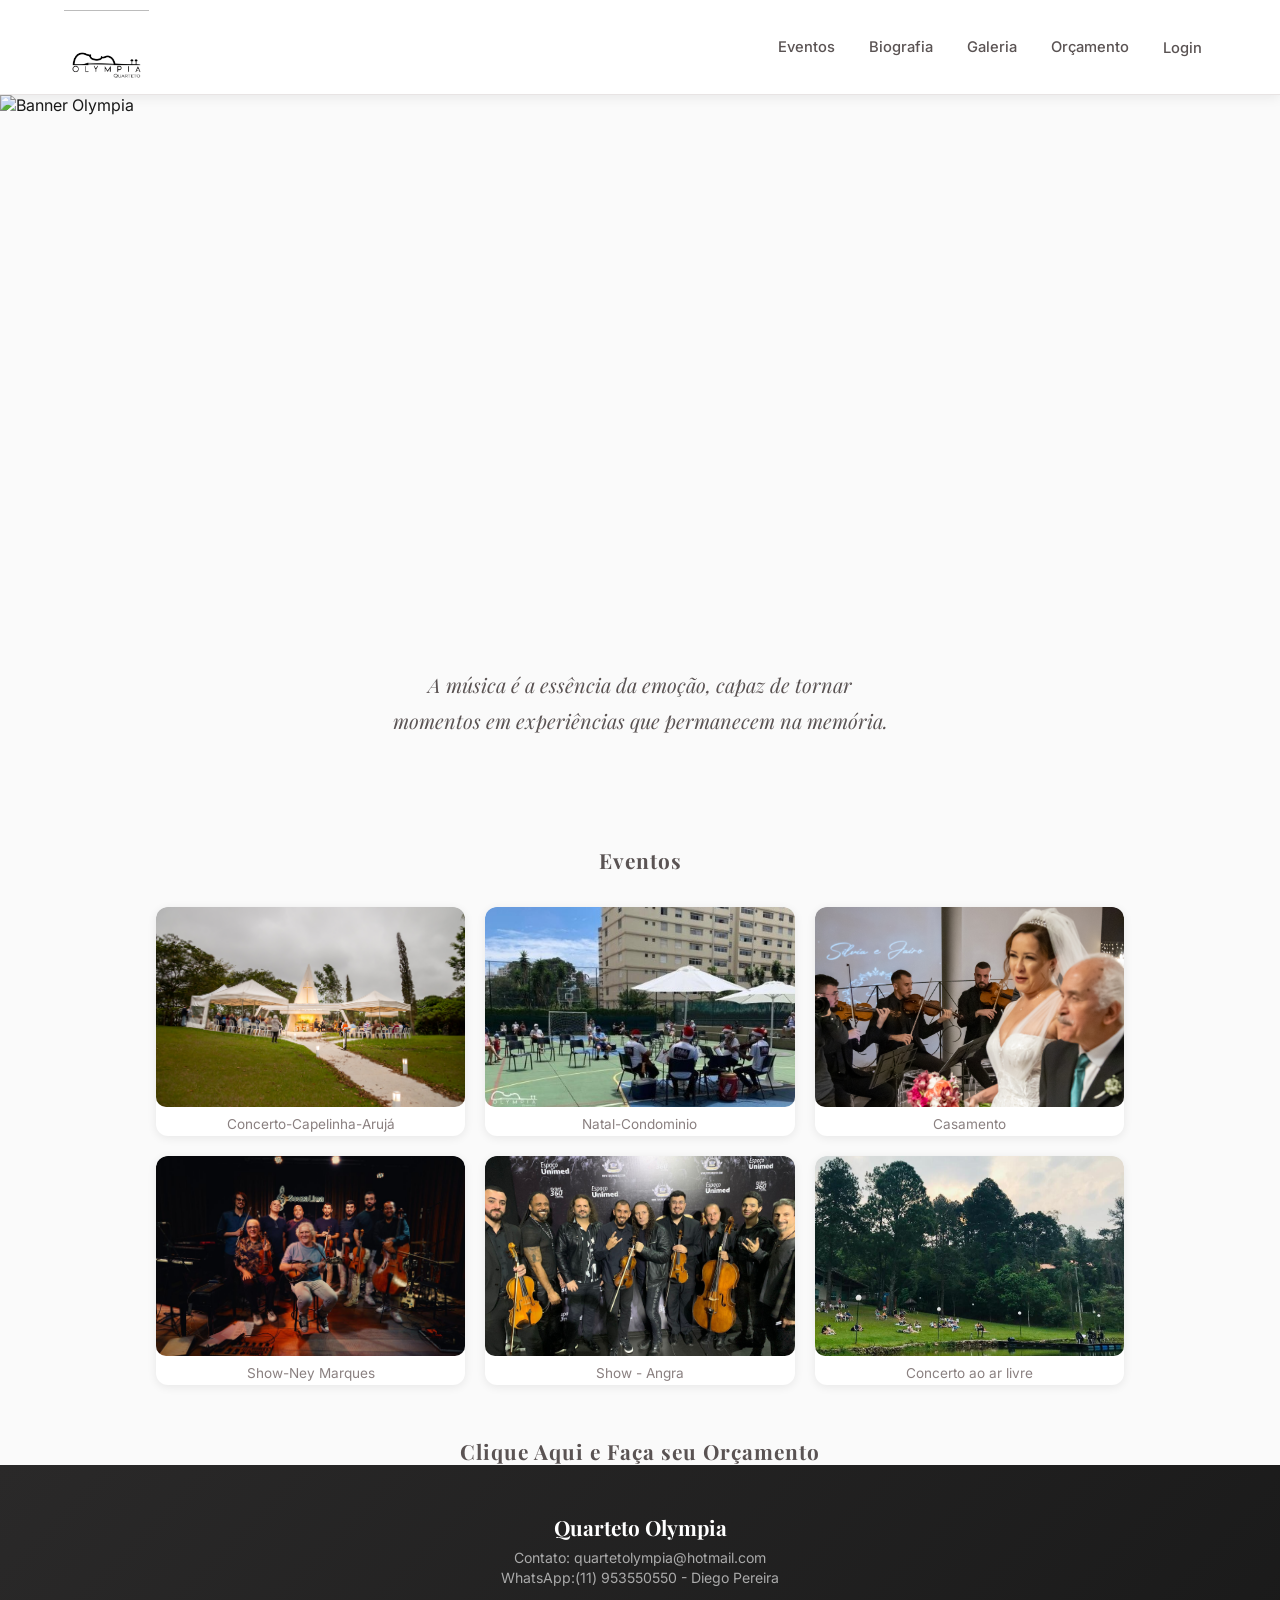
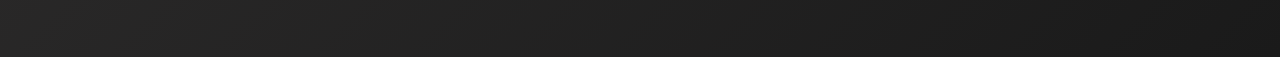
==== commit d7a341fa: "Merge v3-java into main mantendo front-end da main" ====
--- a/target/classes/static/index.html
+++ b/target/classes/static/index.html
@@ -7,21 +7,22 @@
     <title>Quarteto Olympia</title>
 </head>
 <body>
-    <header> 
-    <nav>
-        <a href="#Eventos">Eventos</a>
+    <header>
+    <div class="header-inner">
+        <figure>
+            <img src="img/logo.png" alt="Logo Quarteto Olympia">
+        </figure>
+        <nav>
+            <a href="#Eventos">Eventos</a>
         <a href="pages/biografia.html" title="Biografia">Biografia</a>
         <a href="pages/galeria.html" title="Fotos">Galeria</a>
         <a href="pages/orcamento.html" title="Orçamento">Orçamento</a>
         <span id="nav-auth">
-            <a href="pages/login.html" title="Login">Login</a>
+            <a href="pages/orcamento.html" title="Orçamento">Login</a>
         </span>
-    </nav>
-    <br>
-    <figure>
-        <img src="img/logo.png" alt="Logo">
-    </figure>
-    </header>
+        </nav>
+    </div>
+</header>
 
 <section class="banner">
     <img id="slide" src="img/imagem1.jpg" alt="Banner Olympia">
--- a/target/classes/static/css/style.css
+++ b/target/classes/static/css/style.css
@@ -1,254 +1,434 @@
-*{
-    margin:0;
-    border:0;
-    padding:0;
-}
-
-html{
-
-    font-family: arial;
-}
-
-header{
-    background: linear-gradient(to top, #fff, #5a5353);
-    color: #fff;
-    width: 100%;
-    font-size: 1.8rem;
-    padding: 1rem;
-        
-}
-
-footer{
-    background: linear-gradient(to bottom, #fff, #3f3e3e);
-    color: black;
-    width: 100%;
-    text-align: center;
-
-}
-
-
-
-.conteudo{
-    font-size: 1.6rem;
-    background-color: #fff;
-    padding: 1rem;
-    margin:0 auto;
-    text-align: justify;
-    max-width: 80%;
-   
-}
-
-figure{
-    text-align: center;
-}
-
-
-
-
-.imagens-site{
-    border-radius: 20px;
-    width: 90%;
-    height: 30%;
-    
-    
-}
-
-.imagens-site:hover{
-    border-radius: 20px;
-    width: 90%;
-    height: 30%;
-    opacity: 0.7;
-    
-    
-}
-
-@media(min-width:280px) and (max-width:450px){
-    .imagens-site{
-        border-radius: 20px;
-        width: 90%;
-        height: 30%;
-    }
-}
-
-.paragrafo {
-    font-family: Georgia, serif;
-    text-align: center;
-    font-size: 1.5rem;
-}
-
-h1{
-    font-size: 2rem;
-    text-align: center;
-    text-shadow: 1px 1px 1px #000;
-    color: grey;
-}
-
-h2{
-    font-size: 1.9rem;
-}
-
-h3{
-    font-size: 1.7rem;
-}
-
-h4{
-    font-size: 1.6rem;
-}
-
-h5{
-    font-size: 1.5rem;
-    color: grey;
-
-    text-shadow: 1px 1px 1px   #000;
-    text-align: center;
-}
-
-ul{
-    font-family: Georgia, serif;
-    text-align: center;
-    font-size: 1rem;
-
-}
-
-#grid-conteudo{
-    background-color: #fff;
-}
-
-.grid{
-    display: grid;
-    grid-template-columns: repeat(auto-fill, minmax(300px, 1fr));
-    grid-gap: 1px;
-    max-width: 1200px;
-    margin: 0 auto;
-    max-height: 50%;
-    
-}
-
-.grid div{
-    background-color: #fff;
-    text-align: center;
-    padding: 2px;
-    
-}
-
-nav{
-    text-align: right;
-    font-size: 1rem;
-    word-spacing: 10px;
-    margin-right: 5%;
-    padding-bottom: 2px;
-}
-
-a{
-    text-decoration: none;
-    color: #fff;
-    font-weight: bold;
-}
-
-a:hover{
-    color:#ff8247
-    
-}
-
-figcaption{
-    font-size: 1rem;
-}
-
-.banner{
-    width: 100%;
-    height: 100%;
-    overflow: hidden;
-    position: relative;
-
-}
-.banner img {
- width: 100%;
- height: 100%;
- object-fit: cover ;
- display: block;
- transition: opacity 1.5s ease-in-out;
-
-}
-@media (max-width: 480px) {
-    .banner {
-        height: 40vh; 
-    }
-}
-/* ── SISTEMA - classes adicionais ── */
+/* ══════════════════════════════════════
+   QUARTETO OLYMPIA — Design Moderno
+══════════════════════════════════════ */
+
+@import url('https://fonts.googleapis.com/css2?family=Playfair+Display:wght@400;600;700&family=Inter:wght@300;400;500;600&display=swap');
+
+*, *::before, *::after {
+    margin: 0; border: 0; padding: 0;
+    box-sizing: border-box;
+}
+
+:root {
+    --preto:    #1a1a1a;
+    --cinza:    #5a5353;
+    --cinza2:   #8a8080;
+    --laranja:  #d4782a;
+    --laranja2: #f0954a;
+    --fundo:    #fafafa;
+    --branco:   #ffffff;
+    --borda:    #e8e4e4;
+    --sombra:   rgba(0,0,0,0.08);
+}
+
+html { font-family: 'Inter', Arial, sans-serif; scroll-behavior: smooth; }
+
+body {
+    display: flex;
+    flex-direction: column;
+    min-height: 100vh;
+    background: var(--fundo);
+    color: var(--preto);
+}
+
+/* ══ HEADER ══════════════════════════ */
+header {
+    background: var(--branco);
+    width: 100%;
+    padding: 0;
+    border-bottom: 1px solid var(--borda);
+    box-shadow: 0 2px 12px var(--sombra);
+    position: sticky;
+    top: 0;
+    z-index: 100;
+}
+
+.header-inner {
+    display: flex;
+    align-items: center;
+    justify-content: space-between;
+    max-width: 1200px;
+    margin: 0 auto;
+    padding: 10px 24px;
+}
+
+header figure { margin: 0; }
+header figure img {
+    max-height: 70px;
+    width: auto;
+    max-width: 200px;
+}
+
+/* ══ NAV ══════════════════════════════ */
+nav {
+    display: flex;
+    align-items: center;
+    flex-wrap: wrap;
+    gap: 6px;
+}
+
+nav a {
+    text-decoration: none;
+    color: var(--cinza);
+    font-weight: 500;
+    font-size: 0.92rem;
+    padding: 6px 14px;
+    border-radius: 20px;
+    transition: all 0.2s;
+    white-space: nowrap;
+}
+
+nav a:hover {
+    color: var(--branco);
+    background: var(--laranja);
+}
+
+/* ══ FOOTER ══════════════════════════ */
+footer {
+    flex-shrink: 0;
+    background: linear-gradient(135deg, #2a2929, #1a1a1a);
+    color: #ccc;
+    width: 100%;
+    text-align: center;
+    padding: 28px 1rem;
+}
+
+footer h3 { color: var(--branco); font-family: 'Playfair Display', serif; font-size: 1.3rem; margin-bottom: 8px; }
+footer p  { font-size: 0.88rem; color: #aaa; margin: 3px 0; }
+
+/* ══ LINKS ════════════════════════════ */
+a { text-decoration: none; color: var(--laranja); font-weight: 500; }
+a:hover { color: var(--laranja2); }
+
+/* ══ CONTEÚDO ════════════════════════ */
+section.conteudo, section#grid-conteudo { flex: 1 0 auto; }
+
+.conteudo {
+    font-size: 1.05rem;
+    background: var(--branco);
+    padding: 2rem;
+    margin: 0 auto;
+    text-align: justify;
+    width: 100%;
+    max-width: 1000px;
+    line-height: 1.7;
+}
+
+figure { text-align: center; }
+figcaption { font-size: 0.85rem; color: var(--cinza2); margin-top: 6px; }
+
+/* ══ IMAGENS GRID ════════════════════ */
+.imagens-site {
+    border-radius: 10px;
+    width: 100%;
+    height: 200px;
+    object-fit: cover;
+    object-position: center;
+    display: block;
+    transition: transform 0.3s, box-shadow 0.3s;
+}
+.imagens-site:hover {
+    transform: scale(1.03);
+    box-shadow: 0 8px 24px rgba(0,0,0,0.18);
+}
+
+/* ══ PARAGRAFO ════════════════════════ */
+.paragrafo {
+    font-family: 'Playfair Display', Georgia, serif;
+    text-align: center;
+    font-size: 1.25rem;
+    padding: 2rem;
+    color: var(--cinza);
+    font-style: italic;
+    line-height: 1.8;
+}
+
+/* ══ TIPOGRAFIA ══════════════════════ */
+h1 { font-family: 'Playfair Display', serif; font-size: 2.2rem; text-align: center; color: var(--cinza); margin-bottom: 1rem; }
+h2 { font-family: 'Playfair Display', serif; font-size: 1.7rem; color: var(--preto); margin-bottom: 0.5rem; }
+h3 { font-size: 1.3rem; color: var(--preto); }
+h4 { font-size: 1.1rem; }
+h5 { font-family: 'Playfair Display', serif; font-size: 1.3rem; color: var(--cinza); text-align: center; letter-spacing: 1px; }
+ul { font-size: 1rem; }
+
+/* ══ GRID EVENTOS ════════════════════ */
+#grid-conteudo { background: var(--fundo); padding: 2rem 1rem; }
+
+.grid {
+    display: grid;
+    grid-template-columns: repeat(auto-fill, minmax(280px, 1fr));
+    gap: 20px;
+    max-width: 1200px;
+    margin: 0 auto;
+}
+
+.grid div {
+    background: var(--branco);
+    text-align: center;
+    border-radius: 12px;
+    overflow: hidden;
+    box-shadow: 0 2px 10px var(--sombra);
+    transition: transform 0.2s, box-shadow 0.2s;
+}
+
+.grid div:hover {
+    transform: translateY(-4px);
+    box-shadow: 0 8px 24px rgba(0,0,0,0.12);
+}
+
+/* ══ BANNER ══════════════════════════ */
+.banner { width: 100%; overflow: hidden; }
+.banner img {
+    width: 100%;
+    height: 520px;
+    object-fit: cover;
+    object-position: center 20%;
+    display: block;
+    transition: opacity 1.5s ease-in-out;
+}
+
+/* ══ SEÇÃO TÍTULO ════════════════════ */
+.secao-titulo {
+    text-align: center;
+    padding: 2.5rem 1rem 1rem;
+}
+.secao-titulo h5::after {
+    content: '';
+    display: block;
+    width: 50px;
+    height: 3px;
+    background: var(--laranja);
+    margin: 10px auto 0;
+    border-radius: 2px;
+}
+
+/* ══ FORMULÁRIOS ════════════════════ */
 .formulario {
+    width: 100%;
     max-width: 800px;
     margin: 0 auto;
-    padding: 30px;
-    background: #f9f9f9;
-    border-radius: 10px;
-    box-shadow: 0 5px 15px rgba(0,0,0,0.1);
-}
-.form-row { display: grid; grid-template-columns: 1fr 1fr; gap: 20px; margin-bottom: 15px; }
-.form-group { margin-bottom: 15px; }
+    padding: 24px;
+    background: var(--branco);
+    border-radius: 14px;
+    box-shadow: 0 4px 20px var(--sombra);
+    border: 1px solid var(--borda);
+}
+
+.form-row { display: grid; grid-template-columns: 1fr 1fr; gap: 16px; margin-bottom: 12px; }
+.form-group { margin-bottom: 14px; }
 .form-group.full-width { grid-column: 1 / -1; }
-label { display: block; color: #333; font-weight: bold; margin-bottom: 5px; font-size: 0.9rem; }
+
+label { display: block; color: var(--cinza); font-weight: 600; margin-bottom: 5px; font-size: 0.85rem; text-transform: uppercase; letter-spacing: 0.4px; }
 label .required { color: #e74c3c; }
+
 input, select, textarea {
     width: 100%;
-    padding: 10px;
-    border: 2px solid #ddd;
-    border-radius: 5px;
-    font-size: 1rem;
-    transition: border-color 0.3s;
-}
-input:focus, select:focus, textarea:focus { outline: none; border-color: #ff8247; }
-textarea { resize: vertical; min-height: 100px; font-family: arial; }
+    padding: 10px 14px;
+    border: 1.5px solid var(--borda);
+    border-radius: 8px;
+    font-size: 0.95rem;
+    transition: border-color 0.2s, box-shadow 0.2s;
+    background: var(--fundo);
+    color: var(--preto);
+    font-family: 'Inter', Arial, sans-serif;
+}
+input:focus, select:focus, textarea:focus {
+    outline: none;
+    border-color: var(--laranja);
+    box-shadow: 0 0 0 3px rgba(212,120,42,0.12);
+    background: var(--branco);
+}
+textarea { resize: vertical; min-height: 90px; }
+
+/* ══ BOTÕES ══════════════════════════ */
 .btn {
-    background: linear-gradient(to right, #5a5353, #3f3e3e);
-    color: white;
+    background: linear-gradient(135deg, var(--cinza), var(--preto));
+    color: var(--branco);
     border: none;
-    padding: 12px 28px;
-    font-size: 1rem;
-    font-weight: bold;
+    padding: 11px 26px;
+    font-size: 0.9rem;
+    font-weight: 600;
     cursor: pointer;
-    border-radius: 5px;
-    transition: all 0.3s;
+    border-radius: 8px;
+    transition: all 0.25s;
     display: inline-block;
-    text-decoration: none;
-}
-.btn:hover { background: linear-gradient(to right, #3f3e3e, #2a2929); transform: translateY(-2px); box-shadow: 0 5px 15px rgba(0,0,0,0.3); color: #fff; }
-.btn-block { width: 100%; text-align: center; }
-.btn-danger { background: linear-gradient(to right, #c0392b, #e74c3c); }
-.btn-success { background: linear-gradient(to right, #27ae60, #2ecc71); }
-.btn-sm { padding: 6px 14px; font-size: 0.85rem; }
-.alert { padding: 12px 18px; border-radius: 6px; margin: 10px 0; font-size: 0.95rem; }
-.alert-success { background: #d4edda; color: #155724; border: 1px solid #c3e6cb; }
-.alert-error   { background: #f8d7da; color: #721c24; border: 1px solid #f5c6cb; }
-.alert-info    { background: #d1ecf1; color: #0c5460; border: 1px solid #bee5eb; }
-.tabela-container { overflow-x: auto; margin: 20px 0; }
-table { width: 100%; border-collapse: collapse; font-size: 0.95rem; }
-th { background: #5a5353; color: #fff; padding: 10px 14px; text-align: left; }
-td { padding: 9px 14px; border-bottom: 1px solid #ddd; }
-tr:hover td { background: #f5f5f5; }
-.badge { padding: 3px 10px; border-radius: 12px; font-size: 0.8rem; font-weight: bold; }
+    text-align: center;
+    letter-spacing: 0.5px;
+}
+.btn:hover { background: linear-gradient(135deg, var(--laranja), var(--laranja2)); transform: translateY(-2px); box-shadow: 0 6px 18px rgba(212,120,42,0.35); color: var(--branco); }
+.btn-block  { width: 100%; }
+.btn-danger { background: linear-gradient(135deg, #c0392b, #e74c3c); }
+.btn-danger:hover { background: linear-gradient(135deg, #e74c3c, #ff6b6b); }
+.btn-success { background: linear-gradient(135deg, #27ae60, #2ecc71); }
+.btn-success:hover { background: linear-gradient(135deg, #2ecc71, #55efc4); }
+.btn-sm { padding: 6px 14px; font-size: 0.82rem; }
+
+/* ══ ALERTAS ════════════════════════ */
+.alert { padding: 12px 16px; border-radius: 8px; margin: 10px 0; font-size: 0.9rem; }
+.alert-success { background: #d4edda; color: #155724; border-left: 4px solid #28a745; }
+.alert-error   { background: #f8d7da; color: #721c24; border-left: 4px solid #dc3545; }
+.alert-info    { background: #e8f4f8; color: #0c5460; border-left: 4px solid #17a2b8; }
+
+/* ══ TABELA ══════════════════════════ */
+.tabela-container { overflow-x: auto; margin: 16px 0; border-radius: 10px; box-shadow: 0 2px 10px var(--sombra); }
+table { width: 100%; border-collapse: collapse; font-size: 0.88rem; min-width: 500px; }
+th { background: var(--cinza); color: var(--branco); padding: 12px 14px; text-align: left; font-weight: 600; font-size: 0.82rem; text-transform: uppercase; letter-spacing: 0.5px; }
+td { padding: 10px 14px; border-bottom: 1px solid #f0eded; }
+tr:hover td { background: #fdf9f7; }
+
+/* ══ BADGE ═══════════════════════════ */
+.badge { padding: 4px 12px; border-radius: 20px; font-size: 0.75rem; font-weight: 600; letter-spacing: 0.3px; }
 .badge-pendente   { background: #fff3cd; color: #856404; }
 .badge-confirmado { background: #d4edda; color: #155724; }
 .badge-cancelado  { background: #f8d7da; color: #721c24; }
 .badge-concluido  { background: #cce5ff; color: #004085; }
-.card { background: #fff; border-radius: 10px; box-shadow: 0 3px 12px rgba(0,0,0,0.1); padding: 20px; margin: 16px 0; }
-.card-header { font-size: 1.1rem; font-weight: bold; color: #5a5353; margin-bottom: 12px; border-bottom: 2px solid #ff8247; padding-bottom: 8px; }
-.formacoes-grid { display: grid; grid-template-columns: repeat(auto-fill, minmax(220px, 1fr)); gap: 16px; margin: 20px 0; }
-.formacao-card { border: 2px solid #ddd; border-radius: 10px; padding: 18px; text-align: center; cursor: pointer; transition: all 0.2s; background: #fff; }
-.formacao-card:hover, .formacao-card.selecionado { border-color: #ff8247; background: #fff8f5; }
-.formacao-card .valor { font-size: 1.4rem; font-weight: bold; color: #ff8247; }
-.formacao-card .nome { font-weight: bold; font-size: 1.05rem; margin-bottom: 6px; }
-.formacao-card .comp { font-size: 0.82rem; color: #666; }
-.partituras-lista { max-height: 250px; overflow-y: auto; border: 1px solid #ddd; border-radius: 6px; padding: 8px; background: #fff; }
-.partitura-item { display: flex; align-items: center; gap: 8px; padding: 4px 0; }
-.partitura-item label { font-weight: normal; margin: 0; cursor: pointer; color: #333; }
-.resumo { background: #f9f9f9; border-radius: 8px; padding: 16px; margin-top: 16px; }
-.resumo-linha { display: flex; justify-content: space-between; padding: 4px 0; }
-.resumo-total { font-size: 1.3rem; font-weight: bold; color: #ff8247; border-top: 2px solid #ddd; padding-top: 8px; margin-top: 8px; }
-.loading { text-align: center; padding: 40px; color: #888; font-size: 1.1rem; }
+
+/* ══ CARD ════════════════════════════ */
+.card {
+    background: var(--branco);
+    border-radius: 12px;
+    box-shadow: 0 2px 12px var(--sombra);
+    padding: 20px;
+    margin: 14px 0;
+    border: 1px solid var(--borda);
+}
+.card-header {
+    font-size: 0.95rem;
+    font-weight: 700;
+    color: var(--cinza);
+    margin-bottom: 14px;
+    padding-bottom: 10px;
+    border-bottom: 2px solid var(--laranja);
+    text-transform: uppercase;
+    letter-spacing: 0.5px;
+}
+
+/* ══ FORMAÇÕES ═══════════════════════ */
+.formacoes-grid { display: grid; grid-template-columns: repeat(auto-fill, minmax(170px, 1fr)); gap: 14px; margin: 16px 0; }
+.formacao-card {
+    border: 2px solid var(--borda);
+    border-radius: 12px;
+    padding: 18px 14px;
+    text-align: center;
+    cursor: pointer;
+    transition: all 0.25s;
+    background: var(--branco);
+    position: relative;
+    overflow: hidden;
+}
+.formacao-card::before {
+    content: '';
+    position: absolute;
+    top: 0; left: 0; right: 0;
+    height: 3px;
+    background: var(--borda);
+    transition: background 0.25s;
+}
+.formacao-card:hover, .formacao-card.selecionado {
+    border-color: var(--laranja);
+    box-shadow: 0 6px 20px rgba(212,120,42,0.2);
+    transform: translateY(-3px);
+}
+.formacao-card:hover::before, .formacao-card.selecionado::before { background: var(--laranja); }
+.formacao-card .valor { font-size: 1.2rem; font-weight: 700; color: var(--laranja); margin-top: 8px; }
+.formacao-card .nome  { font-weight: 700; font-size: 0.9rem; color: var(--preto); margin-bottom: 4px; }
+.formacao-card .comp  { font-size: 0.75rem; color: var(--cinza2); line-height: 1.4; }
+
+/* ══ PARTITURAS ══════════════════════ */
+.partituras-lista {
+    max-height: 220px;
+    overflow-y: auto;
+    border: 1.5px solid var(--borda);
+    border-radius: 8px;
+    padding: 10px 12px;
+    background: var(--fundo);
+    text-align: left;
+}
+.partituras-lista::-webkit-scrollbar { width: 5px; }
+.partituras-lista::-webkit-scrollbar-track { background: #f0eded; border-radius: 4px; }
+.partituras-lista::-webkit-scrollbar-thumb { background: var(--cinza2); border-radius: 4px; }
+
+.partitura-item { display: flex; align-items: center; gap: 10px; padding: 5px 2px; border-bottom: 1px solid #f5f2f2; text-align: left; }
+.partitura-item:last-child { border-bottom: none; }
+.partitura-item input[type='checkbox'] { flex-shrink: 0; width: 15px; height: 15px; cursor: pointer; accent-color: var(--laranja); }
+.partitura-item label { font-weight: 400; margin: 0; cursor: pointer; color: var(--preto); font-size: 0.88rem; text-align: left; line-height: 1.3; }
+
+/* ══ RESUMO ══════════════════════════ */
+.resumo { background: var(--fundo); border-radius: 10px; padding: 16px; margin-top: 16px; border: 1.5px solid var(--borda); }
+.resumo-linha { display: flex; justify-content: space-between; padding: 5px 0; font-size: 0.92rem; color: var(--cinza); }
+.resumo-total { font-size: 1.15rem; font-weight: 700; color: var(--laranja); border-top: 2px solid var(--borda); padding-top: 10px; margin-top: 8px; display: flex; justify-content: space-between; }
+
+/* ══ LOADING ═════════════════════════ */
+.loading { text-align: center; padding: 40px; color: var(--cinza2); font-size: 0.95rem; }
+
+/* ══ LAYOUT ORÇAMENTO + LOGIN ════════ */
+.orcamento-layout {
+    display: flex;
+    gap: 32px;
+    align-items: flex-start;
+    padding: 24px 0;
+    width: 100%;
+}
+.painel-login {
+    flex: 0 0 300px;
+    position: sticky;
+    top: 90px;
+}
+.painel-divisor {
+    width: 1px;
+    background: var(--borda);
+    align-self: stretch;
+    min-height: 300px;
+    flex-shrink: 0;
+}
+.painel-orcamento { flex: 1; min-width: 0; }
+
+/* ══ RESPONSIVIDADE ══════════════════ */
+@media (max-width: 1024px) {
+    .painel-login { flex: 0 0 260px; }
+    .banner img { height: 400px; }
+}
+
+@media (max-width: 900px) {
+    .orcamento-layout { flex-direction: column; }
+    .painel-login { flex: none; width: 100%; position: static; }
+    .painel-divisor { width: 100%; height: 1px; min-height: unset; margin: 8px 0; }
+    .banner img { height: 340px; }
+}
+
 @media (max-width: 768px) {
+    .header-inner { padding: 10px 16px; }
+    nav { gap: 4px; }
+    nav a { padding: 5px 10px; font-size: 0.85rem; }
+    header figure img { max-height: 55px; }
+    .banner img { height: 260px; }
+    .conteudo { padding: 1.2rem; }
     .form-row { grid-template-columns: 1fr; }
     .formacoes-grid { grid-template-columns: 1fr 1fr; }
-}
+    .imagens-site { height: 170px; }
+    h1 { font-size: 1.7rem; }
+    .paragrafo { font-size: 1.05rem; padding: 1.2rem; }
+}
+
 @media (max-width: 480px) {
+    .header-inner { flex-direction: column; gap: 10px; padding: 12px; }
+    nav { justify-content: center; flex-wrap: wrap; gap: 4px; }
+    nav a { font-size: 0.8rem; padding: 5px 10px; }
+    header figure img { max-height: 48px; }
+    .banner img { height: 190px; object-position: center 30%; }
+    .conteudo { padding: 1rem 0.8rem; font-size: 0.95rem; }
+    .formulario { padding: 14px; }
     .formacoes-grid { grid-template-columns: 1fr; }
-}
+    .grid { grid-template-columns: 1fr; }
+    .imagens-site { height: 200px; }
+    h1 { font-size: 1.4rem; }
+    .btn { padding: 10px 18px; font-size: 0.88rem; }
+    .card { padding: 14px; }
+}
+
+@media (max-width: 360px) {
+    nav a { font-size: 0.75rem; padding: 4px 8px; }
+    header figure img { max-height: 42px; }
+    .banner img { height: 150px; }
+    h1 { font-size: 1.2rem; }
+}
